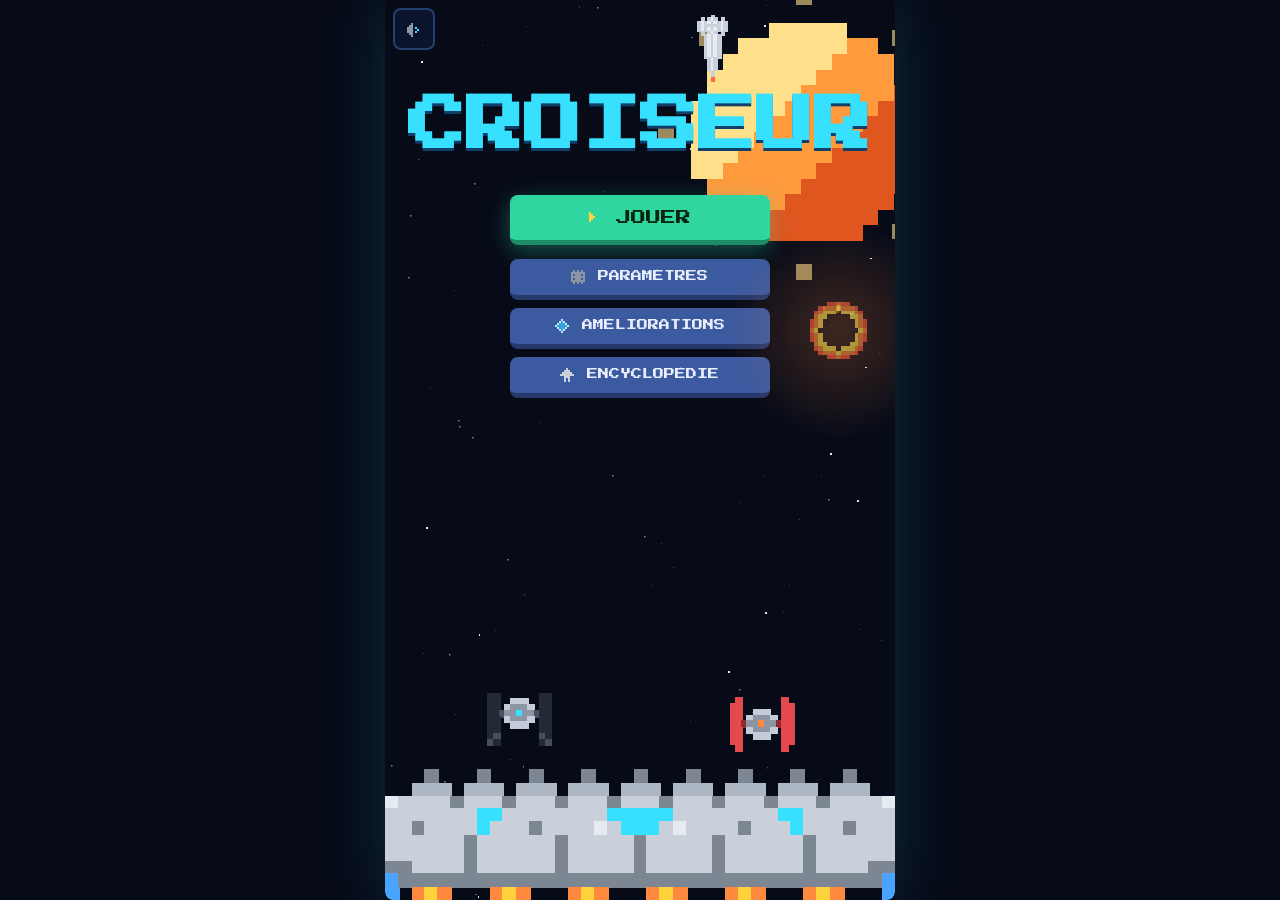
==== index.html @ 22cf3437 "Missions planète : écran de briefing (étape 3 de la refonte) Avant d'engager une mission planète, af" ====
<!DOCTYPE html>
<html lang="fr">
<head>
<meta charset="UTF-8">
<meta name="viewport" content="width=device-width, initial-scale=1.0, maximum-scale=1.0, user-scalable=no">
<title>Croiseur — Bataille Spatiale</title>
<!-- Police pixel-art auto-hébergée (fonts/PressStart2P.woff2) : évite toute dépendance à un CDN
     externe (Google Fonts) qui, s'il ne charge pas — réseau lent, bloqueur, hors-ligne — faisait
     retomber tout le jeu sur la police monospace système, perdant le rendu pixel-art voulu. -->
<style>
  @font-face{ font-family:'Press Start 2P'; font-style:normal; font-weight:400; font-display:swap;
    src:url('fonts/PressStart2P.woff2') format('woff2'); }
</style>
<!-- PWA -->
<link rel="manifest" href="manifest.webmanifest">
<meta name="theme-color" content="#070b18">
<meta name="mobile-web-app-capable" content="yes">
<meta name="apple-mobile-web-app-capable" content="yes">
<meta name="apple-mobile-web-app-status-bar-style" content="black-translucent">
<meta name="apple-mobile-web-app-title" content="Croiseur">
<link rel="apple-touch-icon" href="icon-192.png">
<link rel="icon" id="favicon" href="icon-192.png">
<!-- Variables CSS partagées (couleurs, police, échelle typographique) : voir theme.css,
     chargé aussi par design-system.html pour ne jamais les dupliquer à la main. -->
<link rel="stylesheet" href="theme.css">
<style>
  *{box-sizing:border-box; -webkit-tap-highlight-color:transparent;}
  html,body{margin:0;height:100%;height:100dvh;background:var(--espace);overflow:hidden;}
  body{display:flex;align-items:center;justify-content:center;font-family:var(--pixel);color:var(--texte);touch-action:none;}
  #wrap{width:100%;height:100%;display:flex;align-items:center;justify-content:center;background:var(--espace);}
  #scene{position:relative;box-shadow:0 0 60px rgba(55,224,255,.15);container-type:inline-size;}
  #jeu{display:block;width:100%;height:100%;image-rendering:pixelated;image-rendering:crisp-edges;background:#070b18;border-radius:var(--radius-md);}
  canvas{image-rendering:pixelated;image-rendering:crisp-edges;}
  /* illustration d'accueil : ciel étoilé animé plein écran, derrière le titre et les boutons.
     Un z-index négatif se peindrait sous le fond opaque de #accueil lui-même (piège classique) :
     le canvas reste donc à un stack level normal, et c'est .accueil-contenu qui passe devant. */
  #illus{position:absolute;inset:0;width:100%;height:100%;image-rendering:pixelated;
    background:#070b18;border-radius:var(--radius-md);}
  /* calque distinct, au-dessus du titre/boutons (z-index 2 > .accueil-contenu) : seule l'onde
     de choc de l'explosion (voir dessinerIllustration()) y est dessinée, sur fond transparent —
     tout le reste de l'illustration (étoiles, vaisseaux, laser) reste sur #illus, derrière. */
  #illusImpact{position:absolute;inset:0;width:100%;height:100%;image-rendering:pixelated;
    z-index:2;pointer-events:none;}
  .accueil-contenu{position:relative;z-index:1;display:flex;flex-direction:column;align-items:center;gap:14px;}
  /* overflow-y:auto : filet de sécurité si le contenu d'un écran dépasse la hauteur dispo (petit
     téléphone, liste longue) — le défilement reste CONTENU dans le cadre du jeu plutôt que de
     pousser la page entière (ce qui faisait défiler la barre d'adresse du navigateur avec elle et
     coupait le haut/bas du contenu, cf. écran de fin trop chargé avant découpage en pages).
     "safe center" (pas juste "center") : un flexbox centré dont le contenu déborde pousse la
     moitié du débordement HORS de la zone défilable côté haut (piège classique centrage+overflow
     — le scrollTop restait à 0 alors que le haut du contenu, lui, était rendu au-dessus, donc
     inaccessible en scrollant). "safe" retombe sur un alignement au début dès que ça déborde,
     pour que tout le contenu reste atteignable en défilant. */
  .ecran{position:absolute;inset:0;display:flex;flex-direction:column;align-items:center;justify-content:safe center;
         gap:var(--space-md);padding:var(--space-lg);text-align:center;background:rgba(7,11,24,.87);backdrop-filter:blur(2px);border-radius:var(--radius-md);overflow-y:auto;}
  /* L'accueil n'est pas une pause sur la partie en cours : il ne doit jamais laisser voir le
     canvas de jeu (étoiles/vaisseaux animés en fond) à travers — fond opaque, sans flou.
     Titre + menu remontés (justify-content:flex-start + un padding-top mesuré) plutôt que
     centrés verticalement : ça laisse plus de champ libre en bas de l'écran pour l'illustration
     (croiseur + alliés + chasseurs abattus), qui se sentait à l'étroit collée juste sous les
     boutons quand tout le bloc était centré. */
  #accueil{background:var(--espace);backdrop-filter:none;justify-content:flex-start;padding-top:8vh;}
  /* Comme l'accueil : la partie est bel et bien terminée derrière (croiseur détruit ou vague
     gagnée), plus la peine de laisser deviner la scène de jeu figée à travers le flou — fond
     opaque, sans flou, sinon le dernier décor de combat (ennemis, obstacles…) fantômait
     derrière le texte du bilan. */
  #fin{background:var(--espace);backdrop-filter:none;}
  .cache{display:none;}
  h1{font-size:var(--fs-titre);line-height:var(--lh-normal);margin:0;color:#37e0ff;text-shadow:0 3px 0 #10406a;}
  /* écrans de conclusion (défaite du croiseur, fin de combat/mission) : titre bien plus gros que
     les autres écrans. Marge basse de sécurité : même rétréci pour tenir sur une ligne (voir
     ui.js:ajusterTitreModale), un titre encore trop long sur un petit écran peut retomber sur
     2 lignes — sans cette marge il venait alors chevaucher le texte juste en dessous. */
  #fin h1, #mission h1{font-size:var(--fs-display);text-shadow:0 3px 0 #10406a;text-align:center;width:100%;margin-bottom:var(--space-sm);}
  /* titre de l'accueil : occupe toute la largeur de l'écran (moins les marges), le plus gros
     texte du jeu — dimensionné sur la largeur (vw) plutôt que min(largeur,hauteur) comme les
     autres titres, puisque c'est justement la largeur qu'on veut remplir. */
  /* dimensionné sur la largeur de #scene (container query), pas celle de la fenêtre : sur les
     écrans où #scene est plus étroit que le viewport (mise en lettrebox), un simple "vw" faisait
     déborder le titre hors de l'écran puisqu'il ne connaît pas la largeur réellement disponible.
     Le premier réglage (vmin) sert de repli pour les navigateurs sans container queries. */
  #accueil h1{font-size:clamp(28px,9vmin,48px);max-width:100%;white-space:nowrap;text-align:center;width:100%;margin:var(--space-sm) 0;}
  @container (min-width:1px){ #accueil h1{font-size:clamp(28px,13cqw,72px);} }
  /* secousse du titre au moment où l'ennemi de l'illustration d'accueil explose à sa hauteur
     (voir déclencherSecousseTitre() dans render.js) — courte et amortie, jamais assez forte
     pour faire déborder le titre de sa boîte (déjà réduit au pixel près par
     ajusterTitreAccueil() dans main.js). */
  #accueil h1.secousse{animation:secousseTitre .4s ease-out;}
  @keyframes secousseTitre{
    0%{transform:translate(0,0);} 15%{transform:translate(-3px,2px);} 30%{transform:translate(3px,-2px);}
    45%{transform:translate(-2px,1px);} 60%{transform:translate(2px,-1px);} 75%{transform:translate(-1px,1px);}
    100%{transform:translate(0,0);}
  }
  /* brillance dorée périodique du titre (voir déclencherBrillanceTitre() dans render.js) : un
     effet "vivant" et occasionnel plutôt qu'un titre figé — le cyan de base cède un instant la
     place à une teinte or avec halo, puis revient. */
  #accueil h1.brille{animation:brillanceTitre 1.6s ease-in-out;}
  @keyframes brillanceTitre{
    0%,100%{color:#37e0ff;text-shadow:0 3px 0 #10406a;}
    50%{color:#ffd23d;text-shadow:0 3px 0 #10406a,0 0 14px rgba(255,210,61,.85),0 0 30px rgba(255,210,61,.5);}
  }
  .sous{font-size:var(--fs-souligne);line-height:var(--lh-loose);opacity:.92;max-width:36ch;}
  .score-fin{font-size:clamp(11px,3.2vmin,18px);color:#ffd23d;}
  /* Écran de fin découpé en pages successives (résultat / bilan / récompenses) : trop
     d'informations d'un coup (stats, succès, encyclopédie, cristaux…) sur un seul écran
     débordait largement de la hauteur dispo sur mobile, poussait toute la page (barre
     d'adresse comprise) et pouvait couper une ligne de score en plein milieu. Chaque page
     tient seule sur un écran, jamais coupée, avec un "Suivant" jusqu'aux boutons d'action
     sur la dernière. */
  .fin-page{display:flex;flex-direction:column;align-items:center;gap:var(--space-md);width:100%;}
  .fin-page.cache{display:none;}
  .fin-souscran{font-family:var(--pixel);color:#37e0ff;font-size:var(--fs-modale);margin:0;text-shadow:0 2px 0 #10406a;}
  /* Timeline à 3 points reliés (étape atteinte = claire, à venir = sombre) plutôt qu'un
     compteur "1 / 3" — se lit d'un coup d'œil et affiche la progression, pas juste un rang. */
  .fin-dots{display:flex;align-items:center;gap:0;}
  .fin-dot{width:10px;height:10px;border-radius:50%;background:#243048;border:2px solid #3b5aa0;}
  .fin-dot.on{background:#37e0ff;border-color:#37e0ff;}
  .fin-line{width:26px;height:2px;background:#3b5aa0;}
  .fin-line.on{background:#37e0ff;}
  /* Précédent (flèche seule) + Suivant sur la même ligne : Précédent réutilise l'icône "play"
     (triangle plein) retournée plutôt que d'inventer un nouveau sprite pixel-art. */
  .fin-nav{display:flex;gap:var(--space-sm);align-items:center;justify-content:center;}
  /* Précédent reste étroit (juste la flèche) mais partage la même hauteur que Suivant
     (padding vertical 15px, comme le bouton primaire) — seule la largeur diffère. */
  .fin-nav button.jouer.fin-prev{padding:15px 16px;}
  .ico-flip{display:inline-flex;transform:scaleX(-1);}
  button.jouer{font-family:var(--pixel);font-size:clamp(10px,3vmin,15px);color:#07240f;background:#2fd6a0;
    border:none;border-bottom:5px solid #1c8d67;padding:15px 24px;border-radius:var(--radius-md);cursor:pointer;box-shadow:0 6px 22px rgba(47,214,160,.35);
    display:inline-flex;align-items:center;justify-content:center;gap:8px;}
  button.jouer:active{transform:translateY(3px);border-bottom-width:2px;}
  button.jouer:disabled{opacity:.5;cursor:default;}
  /* Jouer/Continuer : les deux boutons principaux de l'accueil partagent toujours la même
     largeur (le mot le plus long ne doit pas rendre l'un plus large que l'autre). */
  #btnJouer,#btnReprendre{width:min(78vw,260px);}
  /* RÈGLE : dès qu'une modale/écran affiche plusieurs boutons .jouer empilés (Pause,
     Paramètres, Comment jouer, accueil…), les envelopper dans .menu-vertical — jamais une
     rangée/colonne à largeurs ad hoc dépendant du texte (sinon bords en dents de scie, cf.
     Paramètres avant ce correctif). Même largeur partout dans le jeu : min(78vw,260px),
     comme Jouer/Reprendre sur l'accueil. */
  .menu-vertical{display:flex;flex-direction:column;gap:var(--space-sm);align-items:center;}
  .menu-vertical button.jouer{width:min(78vw,260px);}
  /* bouton secondaire (design system) : actions moins prioritaires qu'un bouton primaire (Jouer/Reprendre) */
  button.jouer.secondaire{font-size:var(--fs-corps);color:var(--texte);background:#3b5aa0;
    border-bottom-color:#25396b;padding:11px 18px;box-shadow:none;}
  /* bouton d'action destructive (ex: effacer la progression) */
  button.jouer.danger{background:#5a2030;border-bottom-color:#3a1420;color:#ff9a9a;font-size:var(--fs-petit);padding:10px 16px;box-shadow:none;}
  /* Posés dans le coin haut-gauche du cadre HUD dessiné sur le canvas (voir dessinerCadreHUD()
     dans render.js) : même marge que le cadre lui-même (--space-sm) pour paraître intégrés au
     cadre plutôt que flotter par-dessus, et même écart entre eux. */
  .coin{position:absolute;top:calc(env(safe-area-inset-top, 0px) + var(--space-sm));z-index:5;font-family:var(--pixel);font-size:14px;background:rgba(13,21,48,.85);
    color:var(--texte);border:2px solid #24406e;border-radius:var(--radius-md);width:42px;height:42px;cursor:pointer;line-height:1;}
  #son{left:calc(env(safe-area-inset-left, 0px) + var(--space-sm));}
  /* Léger décalage supplémentaire vers la droite : trop proche du cadre HUD sinon (le bouton
     son touche déjà sa marge gauche, le bouton pause juste après avait l'air de mordre sur le
     cadre). */
  #pauseBtn{left:calc(env(safe-area-inset-left, 0px) + 42px + var(--space-sm) * 2 + 6px);display:none;z-index:16;}
  .coin:active{transform:scale(.94);}

  /* Infobulle */
  #tooltip{position:absolute;pointer-events:none;z-index:10;background:rgba(13,21,48,.95);border:2px solid #24406e;
    border-radius:var(--radius-md);padding:8px 12px;font-size:9px;font-family:var(--pixel);color:#e8eefc;opacity:0;transition:opacity .15s;
    max-width:180px;line-height:var(--lh-normal);}
  #tooltip.visible{opacity:1;}
  #tooltip .tt-name{color:#ffd23d;font-size:10px;margin-bottom:4px;}
  #tooltip .tt-hp{color:#e5484d;}
  #tooltip .tt-dmg{color:#ff8a3d;}
  #tooltip .tt-spd{color:#37e0ff;}

  /* Historique */
  #log{position:absolute;top:28px;right:10px;z-index:5;width:160px;max-height:140px;overflow:hidden;
    font-size:7px;font-family:var(--pixel);color:#9fb0d8;text-align:right;line-height:var(--lh-normal);pointer-events:none;}
  #log .log-entry{opacity:0;animation:fadein .3s forwards;margin-bottom:2px;}
  @keyframes fadein{to{opacity:1;}}
  #log .log-red{color:#e5484d;} #log .log-grn{color:#2fd6a0;} #log .log-ylw{color:#ffd23d;}

  /* Pause overlay (menu) — SOUS les modales (.modal, 14) : toute fenêtre ouverte DEPUIS la
     pause (Options, Encyclopédie, Améliorations…) doit rester visible par-dessus elle, sinon
     la pause reste affichée au premier plan et masque le contenu qu'on vient d'ouvrir. Le cas
     inverse (pause déclenchée PENDANT un écran de choix déjà ouvert, ex. construction d'un
     vaisseau) est géré autrement : togglePause() ferme alors ce choix au lieu de laisser deux
     calques se disputer le premier plan par z-index. */
  #pause{position:absolute;inset:0;z-index:8;display:flex;flex-direction:column;align-items:center;justify-content:center;
    background:rgba(7,11,24,.78);backdrop-filter:blur(3px);border-radius:var(--radius-md);pointer-events:none;opacity:0;transition:opacity .2s;}
  #pause.visible{opacity:1;pointer-events:auto;}
  #pause h2{color:#ffd23d;font-size:var(--fs-modale);margin:0 0 8px;display:flex;align-items:center;justify-content:center;gap:6px;}
  #pause p{font-size:var(--fs-petit);color:#9fb0d8;line-height:var(--lh-loose);margin:6px 0 0;}

  /* Toasts (notifications temporaires) — même épaisseur de cadre (2px) et mêmes crans
     d'espacement/typo que le reste du jeu ; avant : cadre 3px, padding et taille de police
     en dur, aucun des deux sur l'échelle commune.
     Position : sous le cadre HUD (haut d'écran), pas collé au bas — la console du croiseur
     et ses boutons d'action y sont désormais denses, un toast posé par-dessus s'y noyait
     visuellement (bordure fine, texte terne, à peine visible sur un fond déjà chargé).
     Couleur : chaque variante teinte aussi le texte (pas seulement la bordure) pour
     ressortir davantage — même logique que "Or", généralisée à toutes les variantes,
     y compris "Neutre" qui reprend le cyan d'accent du jeu plutôt qu'un blanc terne.
     Contour de texte (--stroke, theme.css) + fond plus opaque + bordure/ombre portée
     renforcées : en combat, un toast se pose souvent par-dessus la grille (étoiles,
     lasers, explosions) où le fond translucide seul le rendait trop discret. */
  #toast{position:absolute;left:50%;top:118px;transform:translateX(-50%);z-index:15;display:flex;flex-direction:column;
    align-items:center;gap:var(--space-sm);pointer-events:none;width:max-content;max-width:88%;}
  .toast{font-family:var(--pixel);font-size:var(--fs-corps);line-height:var(--lh-normal);color:#bfeeff;background:#0d1530;
    text-shadow:var(--stroke);
    border:2px solid #37e0ff;border-radius:var(--radius-md);padding:var(--space-sm) var(--space-md);text-align:center;opacity:0;transform:translateY(-10px);
    transition:opacity .25s,transform .25s;box-shadow:0 0 0 1px rgba(55,224,255,.4),0 6px 18px rgba(0,0,0,.7);}
  .toast.show{opacity:1;transform:translateY(0);}
  /* Fond légèrement teinté de la couleur de la variante (pas seulement la bordure) : un cadre
     coloré se distingue davantage d'un coup d'œil qu'une simple bordure sur un fond resté
     identique pour toutes les variantes. */
  .toast.t-ok{background:#0d2420;border-color:#2fd6a0;color:#baffe0;box-shadow:0 0 0 1px rgba(47,214,160,.4),0 6px 18px rgba(0,0,0,.7);}
  .toast.t-warn{background:#241d0d;border-color:#ffb347;color:#ffdcae;box-shadow:0 0 0 1px rgba(255,179,71,.4),0 6px 18px rgba(0,0,0,.7);}
  .toast.t-bad{background:#241014;border-color:#e5484d;color:#ffb8ba;box-shadow:0 0 0 1px rgba(229,72,77,.4),0 6px 18px rgba(0,0,0,.7);}
  .toast.t-gold{background:#241c05;border-color:#ffd23d;color:#ffd23d;box-shadow:0 0 0 1px rgba(255,210,61,.4),0 6px 18px rgba(0,0,0,.7);}

  /* Achievements popup */
  #achieve{position:absolute;top:50%;left:50%;transform:translate(-50%,-50%) scale(.8);z-index:12;
    background:rgba(13,21,48,.95);border:2px solid #ffd23d;border-radius:var(--radius-lg);padding:14px 20px;
    font-size:9px;font-family:var(--pixel);color:#ffd23d;line-height:var(--lh-normal);text-align:center;opacity:0;pointer-events:none;transition:all .3s;}
  #achieve.visible{opacity:1;transform:translate(-50%,-50%) scale(1);}
  #achieve .ach-title{color:#37e0ff;font-size:11px;margin-bottom:6px;}

  /* Bannière de début d'étape (combat / élite / boss) : carte compacte, pas pleine largeur,
     avec un léger effet de zoom à l'apparition ("wow effect") — les particules/explosions
     déclenchées en même temps (voir map.js) se jouent sur le canvas, derrière la carte.
     top:30% n'est qu'un repli avant le premier calcul JS (voir ui.js:ouvrirEtapeBanner, qui
     centre précisément sur la grille — state.GY à state.GRID_BAS — à chaque ouverture). */
  #etapeBanner{position:absolute;left:50%;top:30%;transform:translate(-50%,-50%) scale(.75);z-index:13;
    background:rgba(9,14,28,.9);border:3px solid #ffd23d;border-radius:var(--radius-xl);padding:20px 28px;
    max-width:82%;text-align:center;opacity:0;pointer-events:none;box-shadow:0 0 44px rgba(255,210,61,.45);
    transition:opacity .3s ease-out,transform .45s cubic-bezier(.22,1.4,.4,1);}
  #etapeBanner.visible{opacity:1;transform:translate(-50%,-50%) scale(1);}
  #etapeBanner h1{font-size:var(--fs-display);margin:0;color:#ffd23d;text-shadow:0 3px 0 #6a4a10;}
  #etapeBanner .sous-titre{font-family:var(--pixel);font-size:var(--fs-souligne);color:#7fd0b0;margin-top:10px;}
  #etapeBanner .secteur-info{font-family:var(--pixel);font-size:var(--fs-petit);color:#9fb0d8;margin-top:4px;}

  /* Highscore table on game over */
  #highscores{margin-top:8px;font-size:8px;color:#9fb0d8;}
  #highscores td{padding:2px 8px;text-align:center;}
  #highscores .hs-new{color:#ffd23d;}

  /* Fenêtres de choix (améliorations / vaisseaux) */
  .modal{position:absolute;inset:0;z-index:14;display:none;flex-direction:column;align-items:center;justify-content:center;
    background:rgba(7,11,24,.9);backdrop-filter:blur(3px);padding:16px;text-align:center;}
  .modal.visible{display:flex;}
  .modal h2{font-family:var(--pixel);color:#37e0ff;font-size:var(--fs-modale);margin:0 0 6px;text-shadow:0 2px 0 #10406a;line-height:var(--lh-normal);text-align:center;width:100%;
    display:flex;align-items:center;justify-content:center;gap:6px;}
  /* h2 en flex (icône + texte) : l'espacement vient du gap, pas de la marge de l'icône */
  .modal h2 .ico-slot,#pause h2 .ico-slot{margin-right:0;}
  .modal .hint{font-family:var(--pixel);font-size:var(--fs-petit);color:#9fb0d8;line-height:var(--lh-normal);margin-bottom:14px;}
  .cards{display:flex;gap:10px;flex-wrap:wrap;justify-content:center;max-width:100%;}
  .card{font-family:var(--pixel);width:118px;min-height:132px;background:#111a30;border:2px solid #2f4a86;border-radius:var(--radius-lg);
    padding:12px 8px;cursor:pointer;color:#e8eefc;display:flex;flex-direction:column;align-items:center;justify-content:center;gap:8px;}
  .card:hover{border-color:#ffd23d;background:#16233f;}
  .card:active{transform:translateY(2px);}
  .card .emo{font-size:26px;line-height:1;}
  .card .nom{font-size:var(--fs-corps);color:#ffd23d;line-height:var(--lh-tight);}
  .card .desc{font-size:var(--fs-petit);color:#9fb0d8;line-height:var(--lh-normal);}
  /* Nombre de tours nécessaires avant la sortie du hangar (carte de construction d'un
     vaisseau) : mis en valeur à part du reste de la description (cadre + couleur dédiés),
     information décisive pour le choix plutôt qu'une mention noyée dans le texte. */
  .card-tours{font-size:var(--fs-petit);color:#ffd23d;border:1px solid #ffd23d;border-radius:var(--radius-sm);padding:1px 6px;margin-top:2px;}
  .card canvas{image-rendering:pixelated;border-radius:var(--radius-sm);}
  /* Difficulté : toujours les 3 cartes sur une seule ligne (jamais 2+1 qui déséquilibre la
     modale) — largeur flexible plutôt que fixe, le texte se réenroule si l'écran est étroit. */
  #difficulteCards{flex-wrap:nowrap;gap:6px;}
  #difficulteCards .card{width:auto;flex:1 1 0;min-width:0;min-height:auto;padding:10px 5px;}
  #difficulteCards .card .desc{line-height:var(--lh-normal);}

  /* Guide (bestiaire) : modale scrollable, sections avec petites cartes de rappel */
  #guide{justify-content:flex-start;padding-top:10vh;}
  .guide-scroll{overflow-y:auto;max-height:70vh;width:100%;max-width:420px;padding:4px 4px 8px;}
  .guide-section{margin-bottom:16px;}
  .guide-section h3{font-family:var(--pixel);color:#ffd23d;font-size:var(--fs-corps);margin:0 0 8px;text-align:left;}
  .guide-section .cards{justify-content:flex-start;gap:8px;}
  .guide-card{font-family:var(--pixel);width:84px;min-height:96px;background:#111a30;border:2px solid #2f4a86;
    border-radius:var(--radius-md);padding:8px 6px;color:#e8eefc;display:flex;flex-direction:column;align-items:center;justify-content:center;gap:5px;}
  /* Certains sprites (boss surtout, ~3 cases de large) sont bien plus grands que les vaisseaux
     alliés/ennemis standards : sans limite, ils débordaient de la petite carte de rappel. Réduit
     à l'échelle (image-rendering:pixelated conserve le rendu net), aspect ratio préservé —
     uniquement sur cette vignette : le clic ouvre le détail (ouvrirGuideDetail) qui redessine le
     sprite complet, non rogné, à sa propre échelle. */
  .guide-card canvas{image-rendering:pixelated;max-width:60px;max-height:60px;width:auto;height:auto;}
  .guide-card .nom{font-size:var(--fs-petit);color:#ffd23d;line-height:var(--lh-tight);}
  .guide-card .desc{font-size:var(--fs-petit);color:#9fb0d8;line-height:var(--lh-normal);}
  .guide-card.verrouille{opacity:.45;border-style:dashed;}
  .guide-card.verrouille .nom{color:#8fa0c8;}
  .guide-card:not(.verrouille){cursor:pointer;}
  .guide-card:not(.verrouille):active{transform:translateY(1px);}
  /* Vignettes non cliquables de l'écran de fin (récap "Encyclopédie découverte") : même rendu
     que .guide-card, en un peu plus petit (beaucoup de cartes possibles d'un coup), sans le
     curseur "cliquable" ni l'effet d'appui puisqu'il n'y a rien à cliquer ici — le détail
     complet reste dans l'Encyclopédie elle-même. */
  .guide-card.guide-card-mini{width:60px;min-height:70px;padding:6px 4px;cursor:default;}
  .guide-card.guide-card-mini:active{transform:none;}
  .guide-card-mini canvas{max-width:40px;max-height:40px;}
  .guide-card-mini .nom{font-size:6px;}
  .fin-dec-header{font-family:var(--pixel);font-size:var(--fs-petit);color:#9fb0d8;margin-bottom:2px;}
  .rarete{font-size:var(--fs-petit);border:1px solid;border-radius:var(--radius-sm);padding:1px 5px;margin-top:2px;}
  #guideDetail .nom{font-size:11px;color:#ffd23d;}
  #guideDetail .desc{font-size:var(--fs-petit);color:#9fb0d8;line-height:var(--lh-normal);}
  .guide-stats{font-size:var(--fs-petit);color:#cbd6f0;border-top:1px solid #24406e;padding-top:8px;display:flex;flex-direction:column;gap:5px;}
  .guide-stats div{display:flex;justify-content:space-between;gap:14px;}
  .guide-stats span:first-child{color:#7fd0b0;}

  /* Récap de fin d'étape (#mission) : réutilise .guide-stats pour les lignes de bonus
     (même composant que les stats de l'encyclopédie), révélées une à une (petit effet
     "wow" cohérent avec le reste du jeu) puis un score qui se décompte jusqu'au total. */
  #missionRecap{border-top:none;}
  #missionRecap:not(:empty){border-top:1px solid #24406e;}
  #missionRecap > div{opacity:0;transform:translateY(6px);transition:opacity .3s,transform .3s;}
  #missionRecap > div.visible{opacity:1;transform:translateY(0);}
  #missionRecap .recap-plus{color:#2fd6a0;}
  .mission-score{font-family:var(--pixel);font-size:var(--fs-titre);color:#ffd23d;margin-top:12px;text-shadow:0 2px 0 #6a4a10;}
  .mission-score.pop{animation:missionScorePop .35s ease-out;}
  @keyframes missionScorePop{0%{transform:scale(1);}45%{transform:scale(1.25);}100%{transform:scale(1);}}

  /* icônes pixel-art (remplacent les emoji) */
  .ico-slot{display:inline-flex;vertical-align:-4px;margin-right:5px;}
  .ico-slot canvas,.pixel-ico{image-rendering:pixelated;vertical-align:middle;}
  #son .ico-slot,#pauseBtn .ico-slot{margin-right:0;vertical-align:-2px;}
  .card .emo canvas{image-rendering:pixelated;}
  #achieve .ach-title{display:flex;align-items:center;justify-content:center;}

  /* Tutoriel guidé */
  #tutoHalo{position:absolute;pointer-events:none;z-index:11;border:3px solid #ffd23d;border-radius:50%;
    box-shadow:0 0 14px rgba(255,210,61,.8);opacity:0;transition:opacity .2s;transform:translate(-50%,-50%);}
  #tutoHalo.visible{opacity:1;animation:tutoPulse 1s ease-in-out infinite;}
  #tutoHalo.rect{border-radius:var(--radius-lg);}
  @keyframes tutoPulse{0%,100%{box-shadow:0 0 8px rgba(255,210,61,.6);}50%{box-shadow:0 0 20px rgba(255,210,61,1);}}
  #tutoBar{position:absolute;z-index:13;background:rgba(13,21,48,.95);width:min(280px,84%);
    border:2px solid #ffd23d;border-radius:var(--radius-md);padding:8px 12px;display:none;flex-direction:column;gap:6px;align-items:center;text-align:center;pointer-events:none;}
  #tutoBar.visible{display:flex;}
  #tutoBar p{font-family:var(--pixel);font-size:8px;color:#e8eefc;line-height:var(--lh-normal);margin:0;}
  #tutoSkip{font-family:var(--pixel);font-size:7px;color:#9fb0d8;background:none;border:none;text-decoration:underline;cursor:pointer;padding:12px;margin:-8px;pointer-events:auto;}
  #tutoLine{position:absolute;z-index:12;height:2px;background:rgba(255,210,61,.85);box-shadow:0 0 6px rgba(255,210,61,.6);
    transform-origin:0 50%;pointer-events:none;opacity:0;transition:opacity .2s;}
  #tutoLine.visible{opacity:1;}
</style>
</head>
<body>
<div id="wrap">
  <div id="scene">
    <canvas id="jeu" width="490" height="900"></canvas>
    <button id="son" class="coin" title="Son on/off"><span class="ico-slot" data-ico="son_on"></span></button>
    <button id="pauseBtn" class="coin" title="Pause"><span class="ico-slot" data-ico="pause"></span></button>
    <div id="tooltip"></div>
    <div id="log"></div>
    <div id="tutoHalo"></div>
    <div id="tutoLine"></div>
    <div id="tutoBar"><p id="tutoTexte"></p><button id="tutoSkip" data-i18n="tuto_passer">Passer le tutoriel</button></div>
    <div id="pause" class="menu-vertical"><h2><span class="ico-slot" data-ico="pause"></span>PAUSE</h2>
      <button class="jouer" id="btnPauseReprendre"><span class="ico-slot" data-ico="play"></span><span data-i18n="pause_continuer">Continuer</span></button>
      <button class="jouer secondaire" id="btnPauseOptions"><span class="ico-slot" data-ico="engrenage"></span><span data-i18n="pause_options">Options</span></button>
      <button class="jouer secondaire" id="btnPauseGuide"><span class="ico-slot" data-ico="chapeau"></span><span data-i18n="pause_guide">Encyclopédie</span></button>
      <button class="jouer secondaire" id="btnPauseAccueil"><span class="ico-slot" data-ico="maison"></span><span data-i18n="pause_accueil">Accueil</span></button>
      <button class="jouer danger" id="btnPauseAbandonner"><span class="ico-slot" data-ico="refuser"></span><span data-i18n="pause_abandonner">Abandonner</span></button>
      <p data-i18n="pause_hint">P = pause · Échap = annuler l'action</p></div>
    <div id="toast"></div>
    <div id="achieve"><div class="ach-title"><span class="ico-slot" data-ico="trophee"></span><span data-i18n="succes_titre">SUCCÈS</span></div><div id="achieveTxt"></div></div>
    <div id="etapeBanner"><h1 id="etapeBannerTitre"></h1><div class="sous-titre" id="etapeBannerSous"></div><div class="secteur-info" id="etapeBannerSecteur"></div></div>
    <div id="upgrade" class="modal"><h2><span class="ico-slot" data-ico="fleche_haut"></span><span data-i18n="up_titre">AMÉLIORATION</span></h2><div class="hint" data-i18n="up_hint">Choisis une amélioration pour toute la partie</div><div class="cards" id="upgradeCards"></div>
      <button class="jouer secondaire" id="btnReroll" style="display:none;margin-top:12px;"><span class="ico-slot" data-ico="de"></span><span id="rerollLabel">Reroll</span></button></div>
    <div id="build" class="modal"><h2><span class="ico-slot" data-ico="cle"></span><span data-i18n="build_titre">CHOISIS TON VAISSEAU</span></h2><div class="hint" data-i18n="build_hint">Il sortira du hangar au prochain tour · tape ailleurs pour annuler</div><div class="cards" id="buildCards"></div></div>
    <div id="event" class="modal"><h2 id="eventTitre">ÉVÉNEMENT</h2><div class="hint" id="eventDesc"></div><div class="cards" id="eventCards"></div></div>
    <div id="planeteBriefing" class="modal"><h2><span class="ico-slot" data-ico="globe"></span><span id="briefingBiomeNom">BIOME</span></h2>
      <div class="hint" id="briefingMecanique" style="max-width:300px;"></div>
      <div class="hint" id="briefingForce" style="max-width:300px;margin-top:4px;"></div>
      <div class="hint" id="briefingAlerte" style="max-width:300px;margin-top:4px;color:#ff8a3d;"></div>
      <div class="cards" id="briefingCards" style="margin-top:14px;"></div></div>
    <div id="carte" class="modal"><h2><span class="ico-slot" data-ico="carte"></span><span data-i18n="carte_titre">CHOISIS TA DESTINATION</span></h2><div class="hint" data-i18n="carte_hint">Deux planètes en vue — trace ta route</div><div class="cards" id="carteChoix"></div></div>
    <div id="difficulte" class="modal"><h2 data-i18n="diff_titre">CHOISIS LA DIFFICULTÉ</h2>
      <div class="cards" id="difficulteCards"></div>
      <button class="jouer secondaire" id="btnDiffAnnuler" style="margin-top:14px;" data-i18n="diff_annuler">Retour</button></div>
    <div id="heroChoix" class="modal"><h2 data-i18n="hero_choix_titre">CHOISIS TON HÉROS</h2>
      <div class="hint" data-i18n="hero_choix_hint">Il pilotera le Vaisseau Rouge pour cette partie.</div>
      <div class="cards" id="heroChoixCards"></div>
      <button class="jouer secondaire" id="btnHeroAleatoire" style="margin-top:14px;"><span class="ico-slot" data-ico="de"></span><span data-i18n="hero_aleatoire">ALÉATOIRE</span></button></div>
    <div id="params" class="modal"><h2><span class="ico-slot" data-ico="engrenage"></span><span data-i18n="params_titre">PARAMÈTRES</span></h2>
      <div class="menu-vertical" style="margin-top:6px;">
      <button class="jouer secondaire" id="btnParamsInfos"><span class="ico-slot" data-ico="info"></span><span data-i18n="params_infos">Comment jouer</span></button>
      <button class="jouer secondaire" id="btnParamsLangue"><span class="ico-slot" data-ico="globe"></span><span id="langueLabel">Langue : Français</span></button>
      <button class="jouer secondaire" id="btnCheckUpdate"><span class="ico-slot" data-ico="restart"></span><span data-i18n="params_checkupdate">Vérifier les mises à jour</span></button>
      <button class="jouer danger" id="btnResetProgression" data-i18n="meta_reset">Effacer toute la progression</button>
      <button class="jouer secondaire" id="btnParamsFermer" data-i18n="params_fermer">Fermer</button>
      <div class="hint" id="paramsVersion" style="margin-top:2px;opacity:.7;"></div>
      <a href="design-system.html" target="_blank" rel="noopener" style="font-family:var(--pixel);font-size:6px;color:#4a5a86;text-decoration:underline;margin-top:2px;">Design system</a>
      </div></div>
    <div id="info" class="modal"><h2><span class="ico-slot" data-ico="info"></span><span data-i18n="info_titre">COMMENT JOUER</span></h2>
      <div class="hint" data-i18n-html="info_body" style="max-width:340px;text-align:left;line-height:var(--lh-loose);"></div>
      <div class="hint" id="infoStats" style="margin-top:10px;color:#8fd0ff;"></div>
      <div class="menu-vertical" style="margin-top:14px;">
      <button class="jouer" id="btnFermerInfo" data-i18n="info_fermer">Fermer</button>
      <button class="jouer secondaire" id="btnRelancerTuto"><span class="ico-slot" data-ico="chapeau"></span><span data-i18n="info_revoir_tuto">Revoir le tutoriel</span></button>
      </div></div>
    <div id="mission" class="modal"><h1 id="missionTitre" style="color:#37e0ff">ZONE SÉCURISÉE</h1>
      <div class="hint" id="missionObjectif" style="margin-bottom:0;"></div>
      <div class="guide-stats" id="missionRecap" style="width:100%;max-width:280px;margin-top:10px;"></div>
      <div class="mission-score" id="missionScoreLigne"><span data-i18n="mission_score">Score</span> : <span id="missionScoreVal">0</span></div>
      <div class="hint" id="missionInfos" style="margin-top:8px;"></div>
      <button class="jouer" id="btnMission" style="margin-top:14px;font-size:var(--fs-modale);padding:11px 22px;" data-i18n="mission_continuer">Continuer ▶</button></div>
    <div id="resultat" class="modal"><h2><span class="ico-slot" data-ico="point"></span><span data-i18n="resultat_titre">RÉSULTAT</span></h2>
      <div class="hint" id="resultatTexte" style="max-width:300px;"></div>
      <button class="jouer" id="btnResultatOk" style="margin-top:14px;font-size:var(--fs-corps);padding:11px 22px;" data-i18n="maj_ok">OK</button></div>
    <div id="confirmation" class="modal"><h2><span class="ico-slot" data-ico="alerte"></span><span data-i18n="confirmation_titre">CONFIRMATION</span></h2>
      <div class="hint" id="confirmationTexte" style="max-width:300px;"></div>
      <div style="display:flex;gap:10px;justify-content:center;flex-wrap:wrap;margin-top:14px;">
      <button class="jouer secondaire" id="btnConfirmationAnnuler" style="font-size:var(--fs-corps);padding:11px 18px;" data-i18n="confirmation_annuler">Annuler</button>
      <button class="jouer danger" id="btnConfirmationConfirmer" style="font-size:var(--fs-corps);padding:11px 18px;" data-i18n="confirmation_confirmer">Confirmer</button>
      </div></div>
    <div id="maj" class="modal"><h2><span class="ico-slot" data-ico="restart"></span><span data-i18n="maj_titre">MISE À JOUR INSTALLÉE</span></h2>
      <div class="hint"><span data-i18n="maj_texte">Le jeu a été mis à jour vers la</span> version <span id="majVersion" style="color:#ffd23d"></span></div>
      <button class="jouer" id="btnMajOk" style="margin-top:14px;font-size:var(--fs-corps);padding:11px 22px;" data-i18n="maj_ok">OK</button></div>
    <div id="meta" class="modal"><h2><span class="ico-slot" data-ico="gemme"></span><span data-i18n="meta_titre">AMÉLIORATIONS PERMANENTES</span></h2><div class="hint" id="metaCristaux">Cristaux : 0</div>
      <div class="guide-scroll">
        <div class="cards" id="metaCards"></div>
        <div id="cosmetiquesBloc" style="display:none;margin-top:16px;"><div class="hint" style="margin-bottom:8px;" data-i18n="meta_cosmetiques_titre">Cosmétiques</div><div class="cards" id="skinCards"></div></div>
        <div id="heroMetaBloc" style="display:none;margin-top:16px;">
          <div class="hint" style="margin-bottom:8px;" data-i18n="meta_heros_titre">Arbre des héros</div>
          <div class="hint" style="margin-bottom:8px;" data-i18n="meta_heros_hint">Renforce durablement le bonus passif d'un héros débloqué.</div>
          <div class="cards" id="heroMetaCards"></div>
        </div>
      </div>
      <button class="jouer" id="btnFermerMeta" style="margin-top:16px;font-size:var(--fs-corps);padding:10px 18px;" data-i18n="params_fermer">Fermer</button>
    </div>
    <div id="guide" class="modal">
      <h2><span class="ico-slot" data-ico="chapeau"></span><span data-i18n="guide_titre">GUIDE</span></h2>
      <div class="guide-scroll">
        <div class="guide-section"><h3 data-i18n="guide_allies">Vaisseaux alliés</h3><div class="cards" id="guideAllies"></div></div>
        <div class="guide-section"><h3 data-i18n="guide_heros">Héros</h3><div class="cards" id="guideHeros"></div></div>
        <div class="guide-section"><h3 data-i18n="guide_ennemis">Ennemis</h3><div class="cards" id="guideEnnemis"></div></div>
        <div class="guide-section"><h3 data-i18n="guide_boss">Boss</h3><div class="cards" id="guideBoss"></div></div>
        <div class="guide-section"><h3 data-i18n="guide_bonus">Bonus</h3><div class="cards" id="guideBonus"></div></div>
        <div class="guide-section"><h3 data-i18n="guide_menaces">Menaces</h3><div class="cards" id="guideMenaces"></div></div>
        <div class="guide-section"><h3 data-i18n="guide_planete">Missions planète</h3><div class="cards" id="guidePlanete"></div></div>
      </div>
      <button class="jouer" id="btnFermerGuide" style="margin-top:14px;font-size:var(--fs-corps);padding:10px 18px;" data-i18n="guide_fermer">Fermer</button>
    </div>
    <div id="guideDetail" class="modal">
      <div id="guideDetailZone" style="max-width:280px;"></div>
      <button class="jouer" id="btnFermerGuideDetail" style="margin-top:14px;font-size:var(--fs-corps);padding:10px 18px;" data-i18n="guide_fermer">Fermer</button>
    </div>

    <div id="accueil" class="ecran">
      <canvas id="illus"></canvas>
      <canvas id="illusImpact"></canvas>
      <div class="accueil-contenu">
      <h1 data-i18n-html="home_titre">DÉFENSE<br>DU CROISEUR</h1>
      <p id="homeMeilleurScore" style="display:none;margin:-6px 0 2px;color:#ffd23d;font-family:var(--pixel);font-size:var(--fs-petit);"></p>
      <button class="jouer" id="btnReprendre" style="display:none;background:#2fa36a;border-bottom-color:#1c6b45;"><span class="ico-slot" data-ico="restart"></span><span data-i18n="home_reprendre">REPRENDRE</span></button>
      <button class="jouer" id="btnJouer"><span class="ico-slot" data-ico="play"></span><span data-i18n="home_jouer">JOUER</span></button>
      <div class="menu-vertical">
        <button class="jouer secondaire" id="btnInfo"><span class="ico-slot" data-ico="engrenage"></span><span data-i18n="home_params">PARAMÈTRES</span></button>
        <button class="jouer secondaire" id="btnMeta"><span class="ico-slot" data-ico="gemme"></span><span data-i18n="home_ameliorations">AMÉLIORATIONS</span></button>
        <button class="jouer secondaire" id="btnGuide"><span class="ico-slot" data-ico="chapeau"></span><span data-i18n="home_guide">GUIDE</span></button>
      </div>
      </div>
    </div>
    <div id="fin" class="ecran cache">
      <div class="fin-page" id="finPage1">
        <h1 style="color:#e5484d" data-i18n="fin_titre">CROISEUR HORS-SERVICE</h1>
        <p class="sous" data-i18n="fin_sous_titre">Il a besoin de réparations !</p>
        <p class="score-fin" id="scoreFin">Score : 0</p>
        <table id="highscores"></table>
        <div class="fin-dots"><span class="fin-dot on"></span><span class="fin-line"></span><span class="fin-dot"></span><span class="fin-line"></span><span class="fin-dot"></span></div>
        <div class="fin-nav">
          <button class="jouer" id="btnFinSuivant1"><span class="ico-slot" data-ico="play"></span><span data-i18n="fin_suivant">Suivant</span></button>
        </div>
      </div>
      <div class="fin-page cache" id="finPage2">
        <h2 class="fin-souscran" data-i18n="fin_bilan_titre">BILAN</h2>
        <div id="finStats" style="font-size:8px;color:#9fb0d8;line-height:var(--lh-normal);margin-top:2px"></div>
        <div id="finSucces" style="font-size:7px;color:#ffd23d;line-height:var(--lh-normal);margin-top:4px;max-width:34ch"></div>
        <div class="fin-dots"><span class="fin-dot on"></span><span class="fin-line on"></span><span class="fin-dot on"></span><span class="fin-line"></span><span class="fin-dot"></span></div>
        <div class="fin-nav">
          <button class="jouer secondaire fin-prev" id="btnFinPrecedent2" aria-label="Précédent"><span class="ico-slot ico-flip" data-ico="play"></span></button>
          <button class="jouer" id="btnFinSuivant2"><span class="ico-slot" data-ico="play"></span><span data-i18n="fin_suivant">Suivant</span></button>
        </div>
      </div>
      <div class="fin-page cache" id="finPage3">
        <h2 class="fin-souscran" data-i18n="fin_recompenses_titre">RÉCOMPENSES</h2>
        <div id="finDecouvertes" style="margin-top:4px;max-width:100%;"></div>
        <p id="cristauxGagnes" style="color:#8fd0ff;font-size:9px;line-height:var(--lh-normal)"></p>
        <div class="fin-dots"><span class="fin-dot on"></span><span class="fin-line on"></span><span class="fin-dot on"></span><span class="fin-line on"></span><span class="fin-dot on"></span></div>
        <div class="fin-nav">
          <button class="jouer secondaire fin-prev" id="btnFinPrecedent3" aria-label="Précédent"><span class="ico-slot ico-flip" data-ico="play"></span></button>
        </div>
        <div class="menu-vertical">
          <button class="jouer" id="btnRejouer"><span class="ico-slot" data-ico="restart"></span><span data-i18n="fin_rejouer">REJOUER</span></button>
          <button class="jouer secondaire" id="btnMeta2"><span class="ico-slot" data-ico="gemme"></span><span data-i18n="home_ameliorations">AMÉLIORATIONS</span></button>
          <button class="jouer secondaire" id="btnFinAccueil"><span class="ico-slot" data-ico="maison"></span><span data-i18n="pause_accueil">Accueil</span></button>
        </div>
      </div>
    </div>
  </div>
</div>

<script type="module" src="src/main.js"></script>
</body>
</html>
---- theme.css ----
/* =====================================================================
   VARIABLES CSS PARTAGÉES — design system du jeu (couleurs de base,
   police, échelle typographique). Chargé par index.html ET
   design-system.html : toute variable ajoutée ou modifiée ici est
   immédiatement répercutée dans les deux, plus besoin de dupliquer
   à la main (voir CLAUDE.md).
   ===================================================================== */
:root{
  --espace:#070b18;
  --texte:#e8eefc;
  --pixel:"Press Start 2P", ui-monospace, "Courier New", monospace;

  /* ===== Système typographique (échelle cohérente, une seule police pixel partout) =====
     --fs-display : le plus gros — écrans de conclusion (défaite, fin de combat/mission)
     --fs-titre    : titres d'écran principaux (accueil) et titres de modales
     --fs-souligne : sous-titres / texte d'accompagnement sous un titre
     --fs-corps    : texte de carte (nom de choix), libellés de blocs
     --fs-petit    : texte tertiaire (description de carte, hint, tooltip, journal) */
  --fs-display: clamp(24px,8.6vmin,46px);
  --fs-titre:   clamp(13px,4vmin,24px);
  --fs-modale:  clamp(11px,3.4vmin,17px);
  --fs-souligne:clamp(8px,2.2vmin,12px);
  --fs-corps:   clamp(8px,2.2vmin,11px);
  --fs-petit:   clamp(7px,1.9vmin,9px);

  /* ===== Échelle d'espacement (marges, gap, padding) — mêmes crans partout, jamais
     une valeur ad hoc inventée pour un cas particulier. */
  --space-xs: 4px;
  --space-sm: 8px;
  --space-md: 14px;
  --space-lg: 20px;
  --space-xl: 32px;

  /* ===== Échelle de radius — mêmes crans pour tout ce qui est arrondi, du plus petit
     badge au plus grand encart. Les barres/boutons du HUD (dessinés sur le canvas de
     jeu, pas en CSS) suivent la même échelle : voir RADIUS dans render.js. */
  --radius-sm: 4px;   /* badges, miniatures */
  --radius-md: 8px;   /* boutons, icônes rondes, bandeaux (tutoBar, tooltip) */
  --radius-lg: 10px;  /* cartes de choix, encarts (achieve, résultat) */
  --radius-xl: 14px;  /* le plus grand encart (bannière de début d'étape) */

  /* ===== Interlignage — 3 crans, jamais une valeur ad hoc (1.4/1.5/1.6/1.7/1.8/1.85/1.9
     dispersées sans raison, avec pas mal de texte multi-ligne sans aucun line-height,
     laissé au défaut du navigateur — trop serré pour une police pixel). */
  --lh-tight: 1.4;   /* libellés compacts sur une ligne ou deux (nom/desc de petite carte) */
  --lh-normal: 1.6;  /* texte courant : hints, tooltips, journal, la plupart des paragraphes */
  --lh-loose: 1.9;   /* paragraphes denses à bien aérer (règles du jeu, menu pause) */

  /* ===== Contour de texte ("stroke") — un seul endroit pour ce motif de 4 ombres empilées,
     réutilisé partout où un texte coloré doit rester lisible par-dessus un fond de jeu chargé
     (étoiles, explosions, HUD) plutôt que de compter sur le seul contraste de couleur.
     Utilisation : text-shadow: var(--stroke), <ombre portée existante s'il y en a une>; */
  --stroke: -1px -1px 0 #05070f, 1px -1px 0 #05070f, -1px 1px 0 #05070f, 1px 1px 0 #05070f;
}
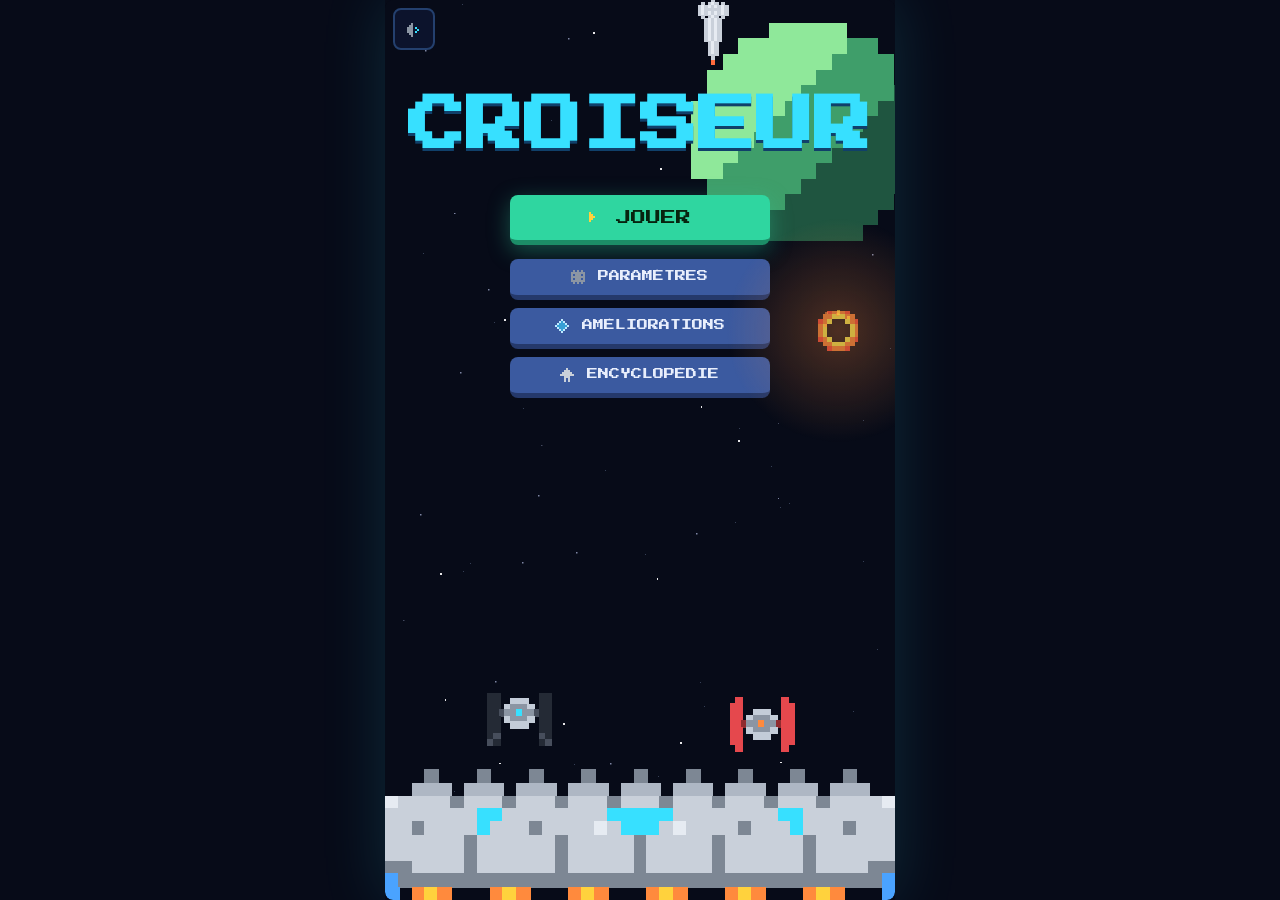
==== commit e2de2f0c: "Ambiance sonore : volume séparé, ambiance par biome, spatialisation, stings et voix contextuelle Imp" ====
--- a/index.html
+++ b/index.html
@@ -247,6 +247,12 @@
   /* h2 en flex (icône + texte) : l'espacement vient du gap, pas de la marge de l'icône */
   .modal h2 .ico-slot,#pause h2 .ico-slot{margin-right:0;}
   .modal .hint{font-family:var(--pixel);font-size:var(--fs-petit);color:#9fb0d8;line-height:var(--lh-normal);margin-bottom:14px;}
+  /* Réglage de volume (Paramètres) : icône + libellé + curseur, un par bus (musique/effets).
+     accent-color reprend le cyan d'accent du jeu, cohérent avec les autres composants. */
+  .volume-bloc{display:flex;flex-direction:column;gap:10px;width:100%;max-width:260px;margin-bottom:var(--space-md);}
+  .volume-row{display:flex;align-items:center;gap:8px;font-family:var(--pixel);font-size:var(--fs-petit);color:var(--texte);}
+  .volume-row span:nth-child(2){min-width:52px;text-align:left;}
+  .volume-row input[type=range]{flex:1;accent-color:#37e0ff;height:14px;}
   .cards{display:flex;gap:10px;flex-wrap:wrap;justify-content:center;max-width:100%;}
   .card{font-family:var(--pixel);width:118px;min-height:132px;background:#111a30;border:2px solid #2f4a86;border-radius:var(--radius-lg);
     padding:12px 8px;cursor:pointer;color:#e8eefc;display:flex;flex-direction:column;align-items:center;justify-content:center;gap:8px;}
@@ -362,11 +368,6 @@
       <button class="jouer secondaire" id="btnReroll" style="display:none;margin-top:12px;"><span class="ico-slot" data-ico="de"></span><span id="rerollLabel">Reroll</span></button></div>
     <div id="build" class="modal"><h2><span class="ico-slot" data-ico="cle"></span><span data-i18n="build_titre">CHOISIS TON VAISSEAU</span></h2><div class="hint" data-i18n="build_hint">Il sortira du hangar au prochain tour · tape ailleurs pour annuler</div><div class="cards" id="buildCards"></div></div>
     <div id="event" class="modal"><h2 id="eventTitre">ÉVÉNEMENT</h2><div class="hint" id="eventDesc"></div><div class="cards" id="eventCards"></div></div>
-    <div id="planeteBriefing" class="modal"><h2><span class="ico-slot" data-ico="globe"></span><span id="briefingBiomeNom">BIOME</span></h2>
-      <div class="hint" id="briefingMecanique" style="max-width:300px;"></div>
-      <div class="hint" id="briefingForce" style="max-width:300px;margin-top:4px;"></div>
-      <div class="hint" id="briefingAlerte" style="max-width:300px;margin-top:4px;color:#ff8a3d;"></div>
-      <div class="cards" id="briefingCards" style="margin-top:14px;"></div></div>
     <div id="carte" class="modal"><h2><span class="ico-slot" data-ico="carte"></span><span data-i18n="carte_titre">CHOISIS TA DESTINATION</span></h2><div class="hint" data-i18n="carte_hint">Deux planètes en vue — trace ta route</div><div class="cards" id="carteChoix"></div></div>
     <div id="difficulte" class="modal"><h2 data-i18n="diff_titre">CHOISIS LA DIFFICULTÉ</h2>
       <div class="cards" id="difficulteCards"></div>
@@ -376,6 +377,10 @@
       <div class="cards" id="heroChoixCards"></div>
       <button class="jouer secondaire" id="btnHeroAleatoire" style="margin-top:14px;"><span class="ico-slot" data-ico="de"></span><span data-i18n="hero_aleatoire">ALÉATOIRE</span></button></div>
     <div id="params" class="modal"><h2><span class="ico-slot" data-ico="engrenage"></span><span data-i18n="params_titre">PARAMÈTRES</span></h2>
+      <div class="volume-bloc">
+        <div class="volume-row"><span class="ico-slot" data-ico="son_on"></span><span data-i18n="params_vol_musique">Musique</span><input type="range" id="volMusiqueSlider" min="0" max="100" value="80"></div>
+        <div class="volume-row"><span class="ico-slot" data-ico="son_on"></span><span data-i18n="params_vol_effets">Effets</span><input type="range" id="volEffetsSlider" min="0" max="100" value="80"></div>
+      </div>
       <div class="menu-vertical" style="margin-top:6px;">
       <button class="jouer secondaire" id="btnParamsInfos"><span class="ico-slot" data-ico="info"></span><span data-i18n="params_infos">Comment jouer</span></button>
       <button class="jouer secondaire" id="btnParamsLangue"><span class="ico-slot" data-ico="globe"></span><span id="langueLabel">Langue : Français</span></button>
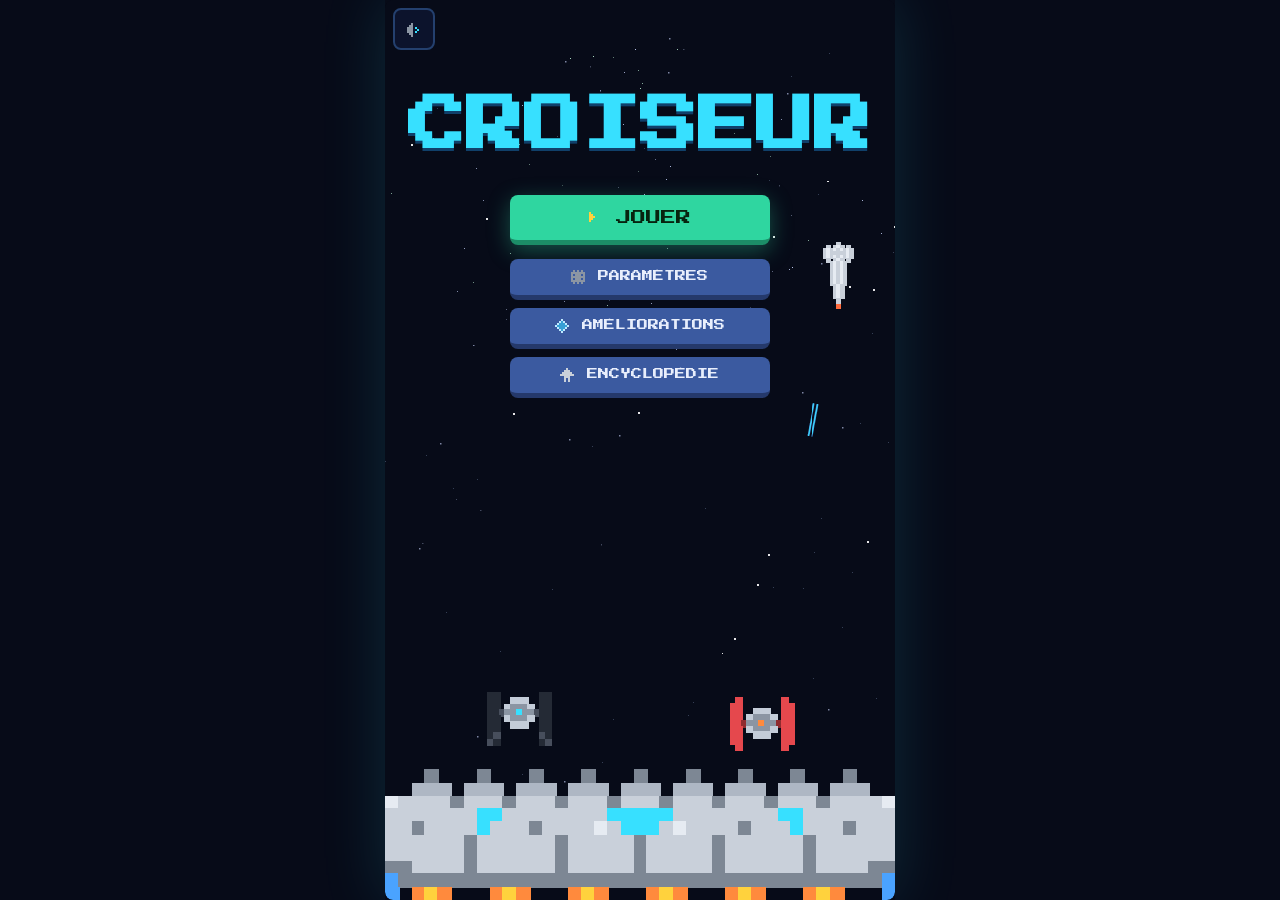
==== commit d5199fa4: "Merge remote-tracking branch 'origin/main' into claude/planet-missions-refonte # Conflicts: #	src/ma" ====
--- a/index.html
+++ b/index.html
@@ -368,6 +368,11 @@
       <button class="jouer secondaire" id="btnReroll" style="display:none;margin-top:12px;"><span class="ico-slot" data-ico="de"></span><span id="rerollLabel">Reroll</span></button></div>
     <div id="build" class="modal"><h2><span class="ico-slot" data-ico="cle"></span><span data-i18n="build_titre">CHOISIS TON VAISSEAU</span></h2><div class="hint" data-i18n="build_hint">Il sortira du hangar au prochain tour · tape ailleurs pour annuler</div><div class="cards" id="buildCards"></div></div>
     <div id="event" class="modal"><h2 id="eventTitre">ÉVÉNEMENT</h2><div class="hint" id="eventDesc"></div><div class="cards" id="eventCards"></div></div>
+    <div id="planeteBriefing" class="modal"><h2><span class="ico-slot" data-ico="globe"></span><span id="briefingBiomeNom">BIOME</span></h2>
+      <div class="hint" id="briefingMecanique" style="max-width:300px;"></div>
+      <div class="hint" id="briefingForce" style="max-width:300px;margin-top:4px;"></div>
+      <div class="hint" id="briefingAlerte" style="max-width:300px;margin-top:4px;color:#ff8a3d;"></div>
+      <div class="cards" id="briefingCards" style="margin-top:14px;"></div></div>
     <div id="carte" class="modal"><h2><span class="ico-slot" data-ico="carte"></span><span data-i18n="carte_titre">CHOISIS TA DESTINATION</span></h2><div class="hint" data-i18n="carte_hint">Deux planètes en vue — trace ta route</div><div class="cards" id="carteChoix"></div></div>
     <div id="difficulte" class="modal"><h2 data-i18n="diff_titre">CHOISIS LA DIFFICULTÉ</h2>
       <div class="cards" id="difficulteCards"></div>
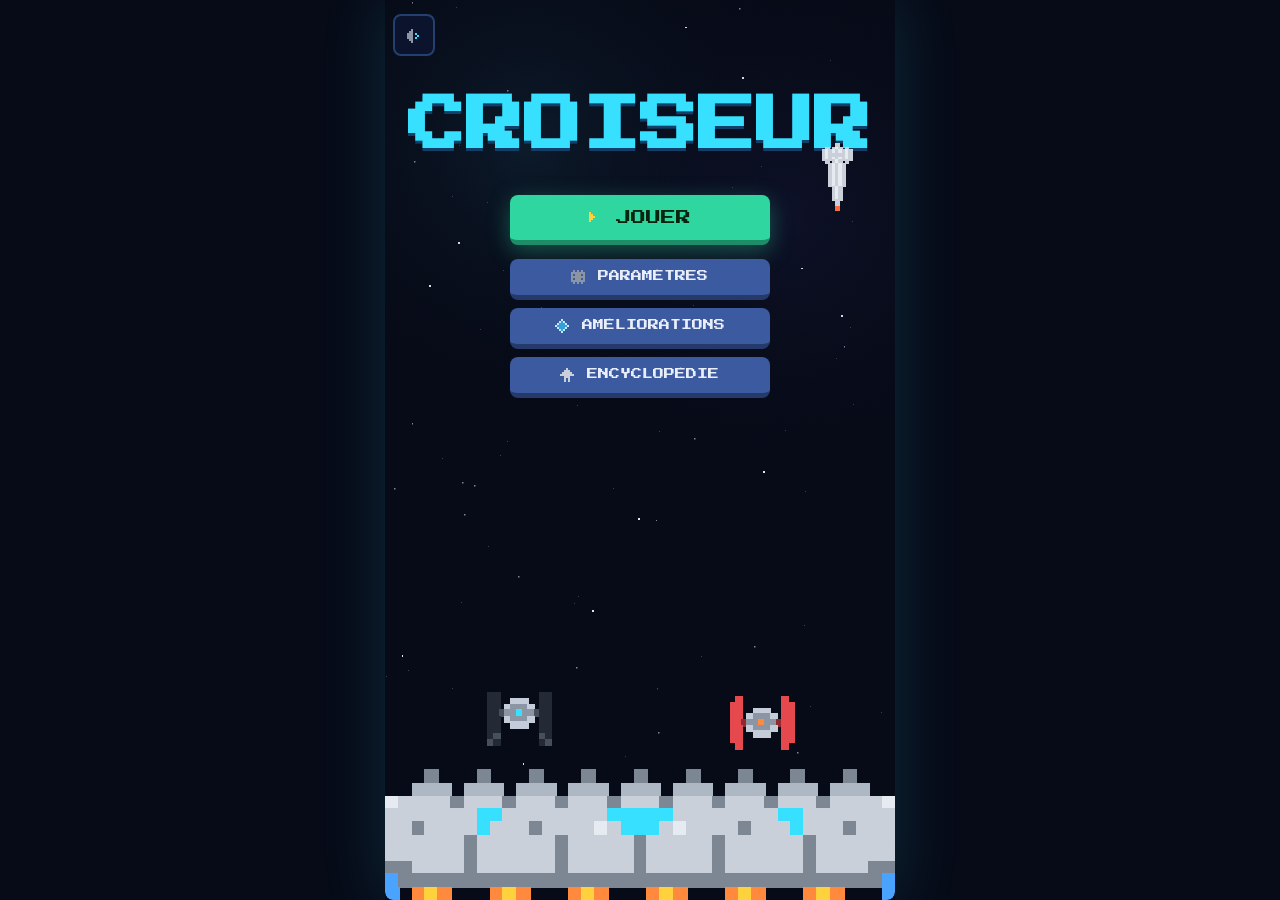
==== commit 858e1fe8: "Corrige l'espacement des boutons son/pause et le débordement du badge de tours Les boutons son/pause" ====
--- a/index.html
+++ b/index.html
@@ -145,9 +145,11 @@
   /* bouton d'action destructive (ex: effacer la progression) */
   button.jouer.danger{background:#5a2030;border-bottom-color:#3a1420;color:#ff9a9a;font-size:var(--fs-petit);padding:10px 16px;box-shadow:none;}
   /* Posés dans le coin haut-gauche du cadre HUD dessiné sur le canvas (voir dessinerCadreHUD()
-     dans render.js) : même marge que le cadre lui-même (--space-sm) pour paraître intégrés au
-     cadre plutôt que flotter par-dessus, et même écart entre eux. */
-  .coin{position:absolute;top:calc(env(safe-area-inset-top, 0px) + var(--space-sm));z-index:5;font-family:var(--pixel);font-size:14px;background:rgba(13,21,48,.85);
+     dans render.js). Marge du haut en --space-md plutôt que --space-sm : le cadre HUD lui-même
+     commence un peu plus bas (fy=4 dans dessinerCadreHUD()), donc --space-sm collait les boutons
+     trop près du bord de l'écran/du scene, au-dessus du cadre plutôt qu'alignés dessus. Marge
+     gauche restée en --space-sm (alignée sur la marge du cadre, state.GX). */
+  .coin{position:absolute;top:calc(env(safe-area-inset-top, 0px) + var(--space-md));z-index:5;font-family:var(--pixel);font-size:14px;background:rgba(13,21,48,.85);
     color:var(--texte);border:2px solid #24406e;border-radius:var(--radius-md);width:42px;height:42px;cursor:pointer;line-height:1;}
   #son{left:calc(env(safe-area-inset-left, 0px) + var(--space-sm));}
   /* Léger décalage supplémentaire vers la droite : trop proche du cadre HUD sinon (le bouton
@@ -264,7 +266,8 @@
   /* Nombre de tours nécessaires avant la sortie du hangar (carte de construction d'un
      vaisseau) : mis en valeur à part du reste de la description (cadre + couleur dédiés),
      information décisive pour le choix plutôt qu'une mention noyée dans le texte. */
-  .card-tours{font-size:var(--fs-petit);color:#ffd23d;border:1px solid #ffd23d;border-radius:var(--radius-sm);padding:1px 6px;margin-top:2px;}
+  .card-tours{font-size:var(--fs-petit);color:#ffd23d;border:1px solid #ffd23d;border-radius:var(--radius-sm);padding:1px 6px;margin-top:2px;
+    box-sizing:border-box;max-width:100%;text-align:center;}
   .card canvas{image-rendering:pixelated;border-radius:var(--radius-sm);}
   /* Difficulté : toujours les 3 cartes sur une seule ligne (jamais 2+1 qui déséquilibre la
      modale) — largeur flexible plutôt que fixe, le texte se réenroule si l'écran est étroit. */
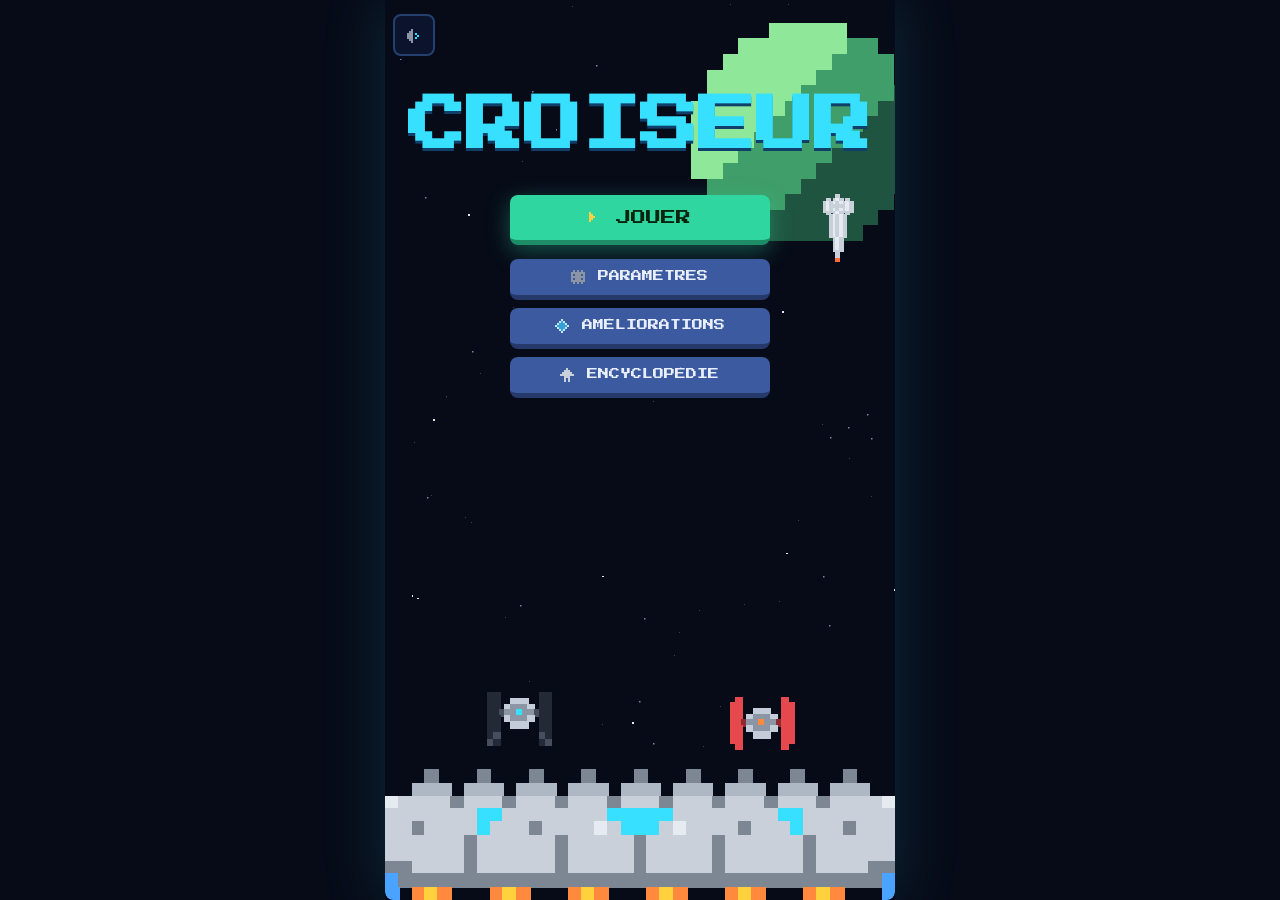
==== commit c24ff571: "Écrans finaux : pied fixe, une seule flèche, découvertes récentes - Retire la flèche redondante du b" ====
--- a/index.html
+++ b/index.html
@@ -64,7 +64,9 @@
      gagnée), plus la peine de laisser deviner la scène de jeu figée à travers le flou — fond
      opaque, sans flou, sinon le dernier décor de combat (ennemis, obstacles…) fantômait
      derrière le texte du bilan. */
-  #fin{background:var(--espace);backdrop-filter:none;}
+  /* La carrousel de fin gère lui-même son défilement interne (.fin-body) : l'écran ne doit
+     pas aussi défiler en plus, sinon deux barres de scroll imbriquées se disputent le geste. */
+  #fin{background:var(--espace);backdrop-filter:none;overflow-y:hidden;align-items:stretch;justify-content:flex-start;}
   .cache{display:none;}
   h1{font-size:var(--fs-titre);line-height:var(--lh-normal);margin:0;color:#37e0ff;text-shadow:0 3px 0 #10406a;}
   /* écrans de conclusion (défaite du croiseur, fin de combat/mission) : titre bien plus gros que
@@ -106,9 +108,28 @@
      débordait largement de la hauteur dispo sur mobile, poussait toute la page (barre
      d'adresse comprise) et pouvait couper une ligne de score en plein milieu. Chaque page
      tient seule sur un écran, jamais coupée, avec un "Suivant" jusqu'aux boutons d'action
-     sur la dernière. */
-  .fin-page{display:flex;flex-direction:column;align-items:center;gap:var(--space-md);width:100%;}
+     sur la dernière.
+     Chaque page = un corps défilant (.fin-body, contenu variable selon la page) + un pied fixe
+     (.fin-footer, TOUJOURS la même paire de composants dans le même ordre : points de
+     progression puis 1-2 boutons de nav) ancré en bas d'écran par le flex — les points et
+     boutons de navigation restent ainsi à la même hauteur sur les 3 pages, peu importe la
+     quantité de contenu au-dessus (voir aussi design-system.html § Écran de fin). Les actions
+     secondaires propres à la page 3 (Améliorations/Accueil) vivent dans .fin-body, pas dans le
+     pied — seule l'action principale (Rejouer) y prend la place de "Suivant". */
+  .fin-page{display:flex;flex-direction:column;align-items:center;width:100%;flex:1 1 auto;min-height:0;}
   .fin-page.cache{display:none;}
+  .fin-body{flex:1 1 auto;min-height:0;overflow-y:auto;display:flex;flex-direction:column;align-items:center;
+    gap:var(--space-md);width:100%;justify-content:safe center;}
+  .fin-footer{flex:0 0 auto;display:flex;flex-direction:column;align-items:center;gap:var(--space-sm);width:100%;padding-top:var(--space-md);}
+  /* Vignettes de découvertes récentes (page 3) : seul élément vraiment susceptible de
+     déborder (nombre de rencontres variable d'une partie à l'autre) — hauteur plafonnée et
+     défilement propre à CE bloc, pour que le titre/cristaux/boutons au-dessus et en dessous
+     restent visibles sans avoir à parcourir toute la page. */
+  .fin-dec-cards{max-height:30vh;overflow-y:auto;padding:2px 2px 2px 0;margin-top:6px;}
+  .fin-dec-cards::-webkit-scrollbar{width:6px;}
+  .fin-dec-cards::-webkit-scrollbar-track{background:transparent;}
+  .fin-dec-cards::-webkit-scrollbar-thumb{background:#3b5aa0;border-radius:3px;}
+  .fin-dec-cards{scrollbar-width:thin;scrollbar-color:#3b5aa0 transparent;}
   .fin-souscran{font-family:var(--pixel);color:#37e0ff;font-size:var(--fs-modale);margin:0;text-shadow:0 2px 0 #10406a;}
   /* Timeline à 3 points reliés (étape atteinte = claire, à venir = sombre) plutôt qu'un
      compteur "1 / 3" — se lit d'un coup d'œil et affiche la progression, pas juste un rang. */
@@ -470,37 +491,49 @@
     </div>
     <div id="fin" class="ecran cache">
       <div class="fin-page" id="finPage1">
-        <h1 style="color:#e5484d" data-i18n="fin_titre">CROISEUR HORS-SERVICE</h1>
-        <p class="sous" data-i18n="fin_sous_titre">Il a besoin de réparations !</p>
-        <p class="score-fin" id="scoreFin">Score : 0</p>
-        <table id="highscores"></table>
-        <div class="fin-dots"><span class="fin-dot on"></span><span class="fin-line"></span><span class="fin-dot"></span><span class="fin-line"></span><span class="fin-dot"></span></div>
-        <div class="fin-nav">
-          <button class="jouer" id="btnFinSuivant1"><span class="ico-slot" data-ico="play"></span><span data-i18n="fin_suivant">Suivant</span></button>
+        <div class="fin-body">
+          <h1 style="color:#e5484d" data-i18n="fin_titre">CROISEUR HORS-SERVICE</h1>
+          <p class="sous" data-i18n="fin_sous_titre">Il a besoin de réparations !</p>
+          <p class="score-fin" id="scoreFin">Score : 0</p>
+          <table id="highscores"></table>
+        </div>
+        <div class="fin-footer">
+          <div class="fin-dots"><span class="fin-dot on"></span><span class="fin-line"></span><span class="fin-dot"></span><span class="fin-line"></span><span class="fin-dot"></span></div>
+          <div class="fin-nav">
+            <button class="jouer" id="btnFinSuivant1"><span class="ico-slot" data-ico="play"></span><span data-i18n="fin_suivant">Suivant</span></button>
+          </div>
         </div>
       </div>
       <div class="fin-page cache" id="finPage2">
-        <h2 class="fin-souscran" data-i18n="fin_bilan_titre">BILAN</h2>
-        <div id="finStats" style="font-size:8px;color:#9fb0d8;line-height:var(--lh-normal);margin-top:2px"></div>
-        <div id="finSucces" style="font-size:7px;color:#ffd23d;line-height:var(--lh-normal);margin-top:4px;max-width:34ch"></div>
-        <div class="fin-dots"><span class="fin-dot on"></span><span class="fin-line on"></span><span class="fin-dot on"></span><span class="fin-line"></span><span class="fin-dot"></span></div>
-        <div class="fin-nav">
-          <button class="jouer secondaire fin-prev" id="btnFinPrecedent2" aria-label="Précédent"><span class="ico-slot ico-flip" data-ico="play"></span></button>
-          <button class="jouer" id="btnFinSuivant2"><span class="ico-slot" data-ico="play"></span><span data-i18n="fin_suivant">Suivant</span></button>
+        <div class="fin-body">
+          <h2 class="fin-souscran" data-i18n="fin_bilan_titre">BILAN</h2>
+          <div id="finStats" style="font-size:8px;color:#9fb0d8;line-height:var(--lh-normal);margin-top:2px"></div>
+          <div id="finSucces" style="font-size:7px;color:#ffd23d;line-height:var(--lh-normal);margin-top:4px;max-width:34ch"></div>
+        </div>
+        <div class="fin-footer">
+          <div class="fin-dots"><span class="fin-dot on"></span><span class="fin-line on"></span><span class="fin-dot on"></span><span class="fin-line"></span><span class="fin-dot"></span></div>
+          <div class="fin-nav">
+            <button class="jouer secondaire fin-prev" id="btnFinPrecedent2" aria-label="Précédent"><span class="ico-slot ico-flip" data-ico="play"></span></button>
+            <button class="jouer" id="btnFinSuivant2"><span class="ico-slot" data-ico="play"></span><span data-i18n="fin_suivant">Suivant</span></button>
+          </div>
         </div>
       </div>
       <div class="fin-page cache" id="finPage3">
-        <h2 class="fin-souscran" data-i18n="fin_recompenses_titre">RÉCOMPENSES</h2>
-        <div id="finDecouvertes" style="margin-top:4px;max-width:100%;"></div>
-        <p id="cristauxGagnes" style="color:#8fd0ff;font-size:9px;line-height:var(--lh-normal)"></p>
-        <div class="fin-dots"><span class="fin-dot on"></span><span class="fin-line on"></span><span class="fin-dot on"></span><span class="fin-line on"></span><span class="fin-dot on"></span></div>
-        <div class="fin-nav">
-          <button class="jouer secondaire fin-prev" id="btnFinPrecedent3" aria-label="Précédent"><span class="ico-slot ico-flip" data-ico="play"></span></button>
-        </div>
-        <div class="menu-vertical">
-          <button class="jouer" id="btnRejouer"><span class="ico-slot" data-ico="restart"></span><span data-i18n="fin_rejouer">REJOUER</span></button>
-          <button class="jouer secondaire" id="btnMeta2"><span class="ico-slot" data-ico="gemme"></span><span data-i18n="home_ameliorations">AMÉLIORATIONS</span></button>
-          <button class="jouer secondaire" id="btnFinAccueil"><span class="ico-slot" data-ico="maison"></span><span data-i18n="pause_accueil">Accueil</span></button>
+        <div class="fin-body">
+          <h2 class="fin-souscran" data-i18n="fin_recompenses_titre">RÉCOMPENSES</h2>
+          <div id="finDecouvertes" style="margin-top:4px;max-width:100%;"></div>
+          <p id="cristauxGagnes" style="color:#8fd0ff;font-size:9px;line-height:var(--lh-normal)"></p>
+          <div class="menu-vertical">
+            <button class="jouer secondaire" id="btnMeta2"><span class="ico-slot" data-ico="gemme"></span><span data-i18n="home_ameliorations">AMÉLIORATIONS</span></button>
+            <button class="jouer secondaire" id="btnFinAccueil"><span class="ico-slot" data-ico="maison"></span><span data-i18n="pause_accueil">Accueil</span></button>
+          </div>
+        </div>
+        <div class="fin-footer">
+          <div class="fin-dots"><span class="fin-dot on"></span><span class="fin-line on"></span><span class="fin-dot on"></span><span class="fin-line on"></span><span class="fin-dot on"></span></div>
+          <div class="fin-nav">
+            <button class="jouer secondaire fin-prev" id="btnFinPrecedent3" aria-label="Précédent"><span class="ico-slot ico-flip" data-ico="play"></span></button>
+            <button class="jouer" id="btnRejouer"><span class="ico-slot" data-ico="restart"></span><span data-i18n="fin_rejouer">REJOUER</span></button>
+          </div>
         </div>
       </div>
     </div>
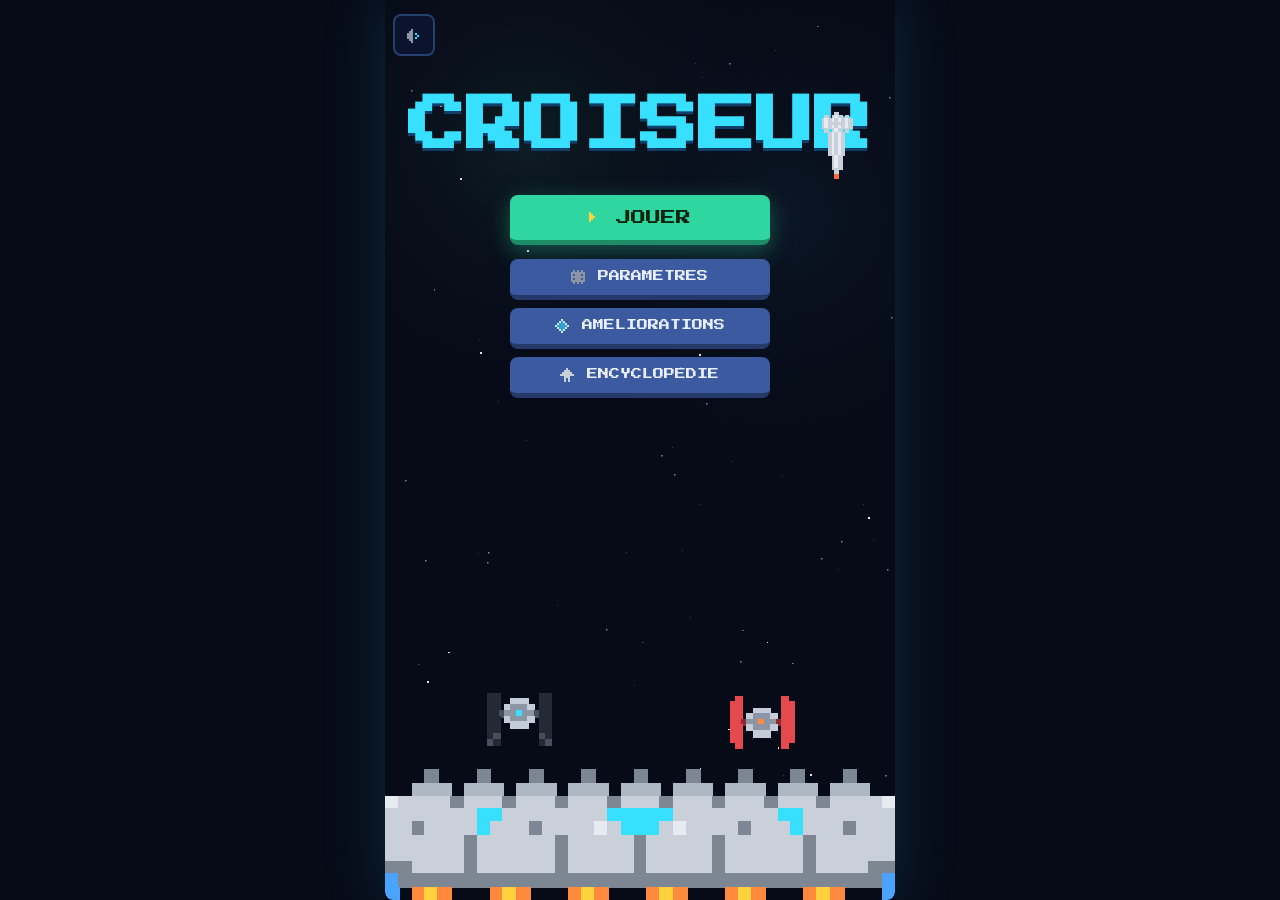
==== commit 9b031545: "Carte de secteur : icône de nœud style "bullet" pour les libellés longs L'icône de type de nœud (sur" ====
--- a/index.html
+++ b/index.html
@@ -184,7 +184,13 @@
     border-radius:var(--radius-md);padding:8px 12px;font-size:9px;font-family:var(--pixel);color:#e8eefc;opacity:0;transition:opacity .15s;
     max-width:180px;line-height:var(--lh-normal);}
   #tooltip.visible{opacity:1;}
-  #tooltip .tt-name{color:#ffd23d;font-size:10px;margin-bottom:4px;}
+  /* Nom de nœud de carte avec icône : le libellé peut passer sur 2 lignes ("Assaut
+     planétaire") — flex + align-items:flex-start ("bullet point") plutôt qu'une icône inline
+     (vertical-align ne s'aligne que sur la 1ère ligne, l'icône se retrouvait isolée en haut à
+     gauche dès que le texte repassait à la ligne). Distinct de .ico-slot (boutons/titres),
+     réservé aux libellés qui tiennent toujours sur une seule ligne. */
+  #tooltip .tt-name{color:#ffd23d;font-size:10px;margin-bottom:4px;display:flex;align-items:flex-start;gap:5px;text-align:left;}
+  #tooltip .tt-name .pixel-ico{flex:none;margin-top:1px;}
   #tooltip .tt-hp{color:#e5484d;}
   #tooltip .tt-dmg{color:#ff8a3d;}
   #tooltip .tt-spd{color:#37e0ff;}
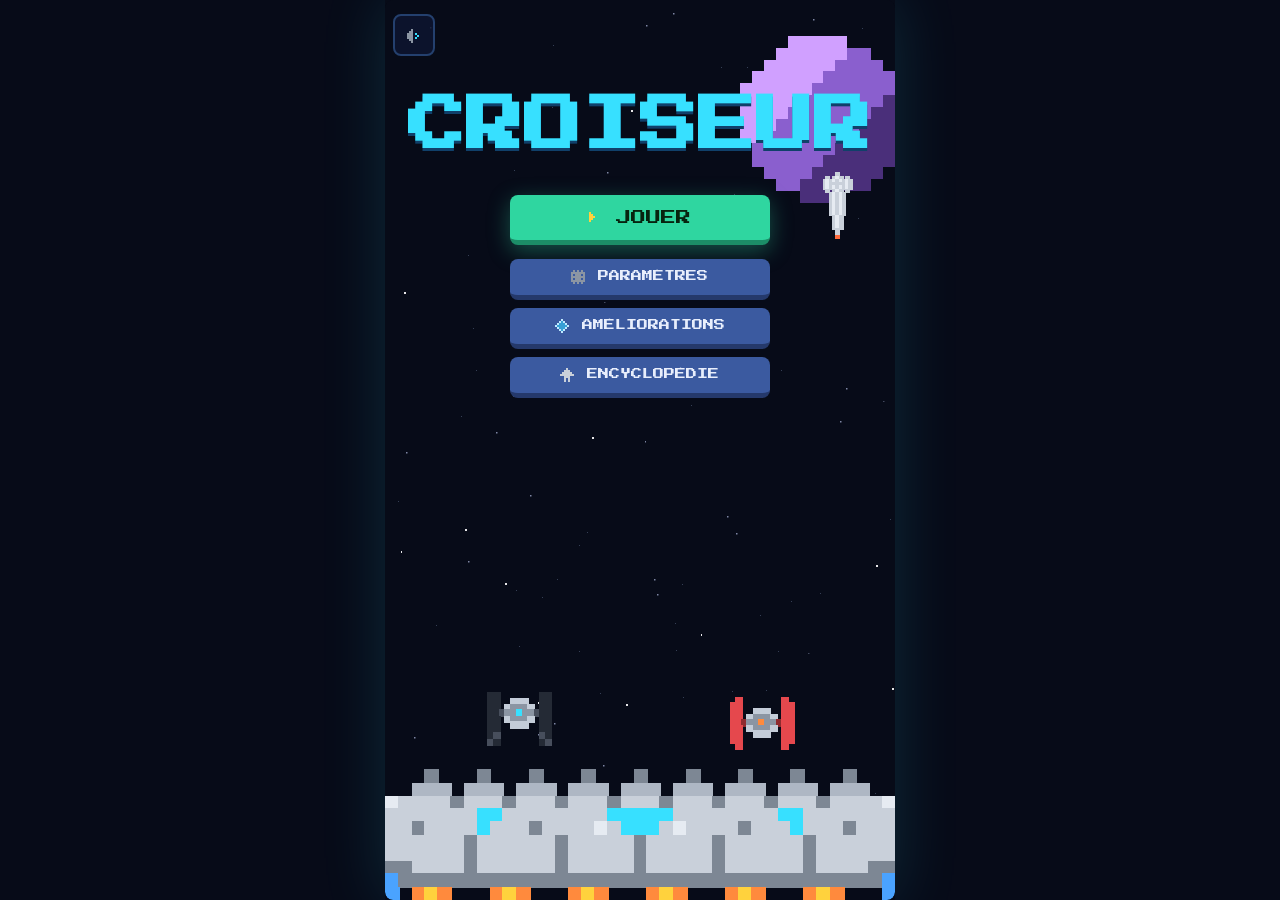
==== commit 1e6f4a41: "Icônes des toasts en pixel-art, résultat d'événement en surmodale, retour du transporteur - Toasts :" ====
--- a/index.html
+++ b/index.html
@@ -231,7 +231,11 @@
   .toast{font-family:var(--pixel);font-size:var(--fs-corps);line-height:var(--lh-normal);color:#bfeeff;background:#0d1530;
     text-shadow:var(--stroke);
     border:2px solid #37e0ff;border-radius:var(--radius-md);padding:var(--space-sm) var(--space-md);text-align:center;opacity:0;transform:translateY(-10px);
-    transition:opacity .25s,transform .25s;box-shadow:0 0 0 1px rgba(55,224,255,.4),0 6px 18px rgba(0,0,0,.7);}
+    transition:opacity .25s,transform .25s;box-shadow:0 0 0 1px rgba(55,224,255,.4),0 6px 18px rgba(0,0,0,.7);
+    display:flex;align-items:center;gap:6px;}
+  /* icône + texte en flex (comme .modal h2) : l'espacement vient du gap, pas de la marge par
+     défaut de .ico-slot (pensée pour un flux de texte inline, pas une rangée flex). */
+  .toast .ico-slot{margin-right:0;}
   .toast.show{opacity:1;transform:translateY(0);}
   /* Fond légèrement teinté de la couleur de la variante (pas seulement la bordure) : un cadre
      coloré se distingue davantage d'un coup d'œil qu'une simple bordure sur un fond resté
@@ -274,8 +278,22 @@
   .modal h2{font-family:var(--pixel);color:#37e0ff;font-size:var(--fs-modale);margin:0 0 6px;text-shadow:0 2px 0 #10406a;line-height:var(--lh-normal);text-align:center;width:100%;
     display:flex;align-items:center;justify-content:center;gap:6px;}
   /* h2 en flex (icône + texte) : l'espacement vient du gap, pas de la marge de l'icône */
-  .modal h2 .ico-slot,#pause h2 .ico-slot{margin-right:0;}
+  .modal h2 .ico-slot,#pause h2 .ico-slot,.submodal h2 .ico-slot{margin-right:0;}
   .modal .hint{font-family:var(--pixel);font-size:var(--fs-petit);color:#9fb0d8;line-height:var(--lh-normal);margin-bottom:14px;}
+  /* Surmodale : résultat d'un événement/bonus de planète (voir ui.js:ouvrirResultat()), affichée
+     PAR-DESSUS la page de choix (.modal) encore ouverte derrière plutôt que de la remplacer par
+     une nouvelle page — contrairement à .modal (plein écran, une "page"), sa boîte est
+     dimensionnée à son contenu (max-width, cadre) et son fond n'assombrit qu'un peu plus la page
+     du dessous, qui reste visible/devinable tout autour. Même échelle de z-index que .modal
+     (14) + 1 cran pour être certaine de rester au-dessus quel que soit l'ordre dans le DOM. */
+  .submodal{position:absolute;inset:0;z-index:15;display:none;align-items:center;justify-content:center;
+    background:rgba(7,11,24,.55);padding:16px;}
+  .submodal.visible{display:flex;}
+  .submodal h2{font-family:var(--pixel);color:#37e0ff;font-size:var(--fs-modale);margin:0 0 6px;text-shadow:0 2px 0 #10406a;
+    line-height:var(--lh-normal);display:flex;align-items:center;justify-content:center;gap:6px;}
+  .submodal .hint{font-family:var(--pixel);font-size:var(--fs-petit);color:#9fb0d8;line-height:var(--lh-normal);margin:0;}
+  .submodal .boite{background:rgba(13,21,48,.97);border:2px solid #2f4a86;border-radius:var(--radius-lg);
+    padding:var(--space-lg) var(--space-md);max-width:300px;text-align:center;box-shadow:0 8px 30px rgba(0,0,0,.6);}
   /* Réglage de volume (Paramètres) : icône + libellé + curseur, un par bus (musique/effets).
      accent-color reprend le cyan d'accent du jeu, cohérent avec les autres composants. */
   .volume-bloc{display:flex;flex-direction:column;gap:10px;width:100%;max-width:260px;margin-bottom:var(--space-md);}
@@ -438,9 +456,10 @@
       <div class="mission-score" id="missionScoreLigne"><span data-i18n="mission_score">Score</span> : <span id="missionScoreVal">0</span></div>
       <div class="hint" id="missionInfos" style="margin-top:8px;"></div>
       <button class="jouer" id="btnMission" style="margin-top:14px;font-size:var(--fs-modale);padding:11px 22px;" data-i18n="mission_continuer">Continuer ▶</button></div>
-    <div id="resultat" class="modal"><h2><span class="ico-slot" data-ico="point"></span><span data-i18n="resultat_titre">RÉSULTAT</span></h2>
-      <div class="hint" id="resultatTexte" style="max-width:300px;"></div>
-      <button class="jouer" id="btnResultatOk" style="margin-top:14px;font-size:var(--fs-corps);padding:11px 22px;" data-i18n="maj_ok">OK</button></div>
+    <div id="resultat" class="submodal"><div class="boite">
+      <h2><span class="ico-slot" data-ico="point"></span><span data-i18n="resultat_titre">RÉSULTAT</span></h2>
+      <div class="hint" id="resultatTexte" style="max-width:260px;"></div>
+      <button class="jouer" id="btnResultatOk" style="margin-top:14px;font-size:var(--fs-corps);padding:11px 22px;" data-i18n="maj_ok">OK</button></div></div>
     <div id="confirmation" class="modal"><h2><span class="ico-slot" data-ico="alerte"></span><span data-i18n="confirmation_titre">CONFIRMATION</span></h2>
       <div class="hint" id="confirmationTexte" style="max-width:300px;"></div>
       <div style="display:flex;gap:10px;justify-content:center;flex-wrap:wrap;margin-top:14px;">
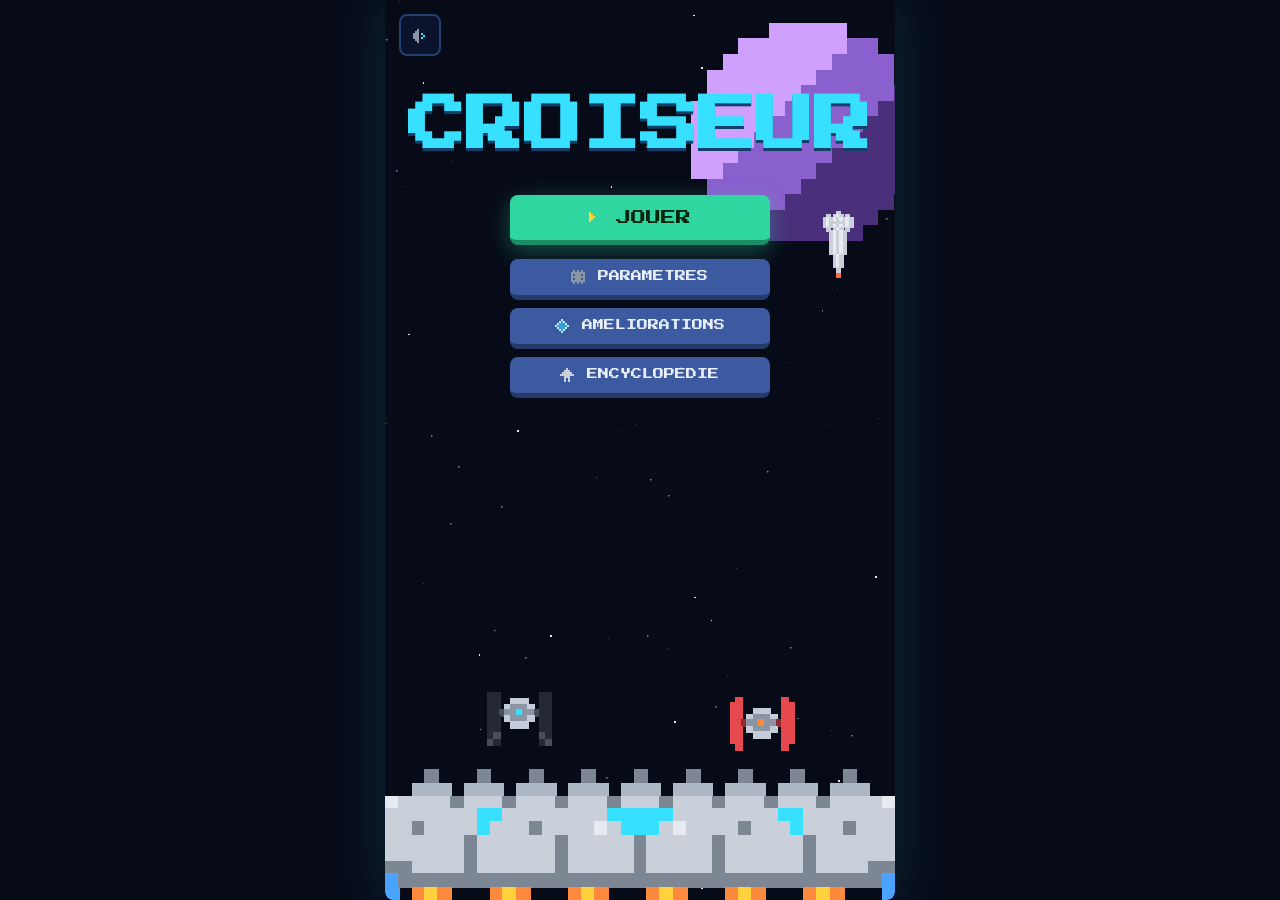
==== commit 34aed9b3: "Corrige la marge gauche du bouton son, qui mordait sur l'angle du cadre HUD #son était calé à --spac" ====
--- a/index.html
+++ b/index.html
@@ -166,17 +166,17 @@
   /* bouton d'action destructive (ex: effacer la progression) */
   button.jouer.danger{background:#5a2030;border-bottom-color:#3a1420;color:#ff9a9a;font-size:var(--fs-petit);padding:10px 16px;box-shadow:none;}
   /* Posés dans le coin haut-gauche du cadre HUD dessiné sur le canvas (voir dessinerCadreHUD()
-     dans render.js). Marge du haut en --space-md plutôt que --space-sm : le cadre HUD lui-même
-     commence un peu plus bas (fy=4 dans dessinerCadreHUD()), donc --space-sm collait les boutons
-     trop près du bord de l'écran/du scene, au-dessus du cadre plutôt qu'alignés dessus. Marge
-     gauche restée en --space-sm (alignée sur la marge du cadre, state.GX). */
+     dans render.js). Marge du haut en --space-md : le cadre HUD lui-même commence à fy=8
+     (--space-sm) depuis le haut du canvas, --space-md donne un peu d'air pour que les boutons
+     paraissent posés dedans plutôt que collés à son bord. Marge gauche en --space-md aussi
+     (PAS --space-sm comme avant) : le cadre commence à state.GX=14 (--space-md) depuis la
+     gauche, une marge gauche en --space-sm (8, donc plus petite) faisait mordre le bouton son
+     sur l'angle arrondi du cadre au lieu d'être aligné avec son bord. */
   .coin{position:absolute;top:calc(env(safe-area-inset-top, 0px) + var(--space-md));z-index:5;font-family:var(--pixel);font-size:14px;background:rgba(13,21,48,.85);
     color:var(--texte);border:2px solid #24406e;border-radius:var(--radius-md);width:42px;height:42px;cursor:pointer;line-height:1;}
-  #son{left:calc(env(safe-area-inset-left, 0px) + var(--space-sm));}
-  /* Léger décalage supplémentaire vers la droite : trop proche du cadre HUD sinon (le bouton
-     son touche déjà sa marge gauche, le bouton pause juste après avait l'air de mordre sur le
-     cadre). */
-  #pauseBtn{left:calc(env(safe-area-inset-left, 0px) + 42px + var(--space-sm) * 2 + 6px);display:none;z-index:16;}
+  #son{left:calc(env(safe-area-inset-left, 0px) + var(--space-md));}
+  /* Juste après le bouton son : sa gauche + sa largeur (42px) + un espacement --space-sm. */
+  #pauseBtn{left:calc(env(safe-area-inset-left, 0px) + var(--space-md) + 42px + var(--space-sm));display:none;z-index:16;}
   .coin:active{transform:scale(.94);}
 
   /* Infobulle */
